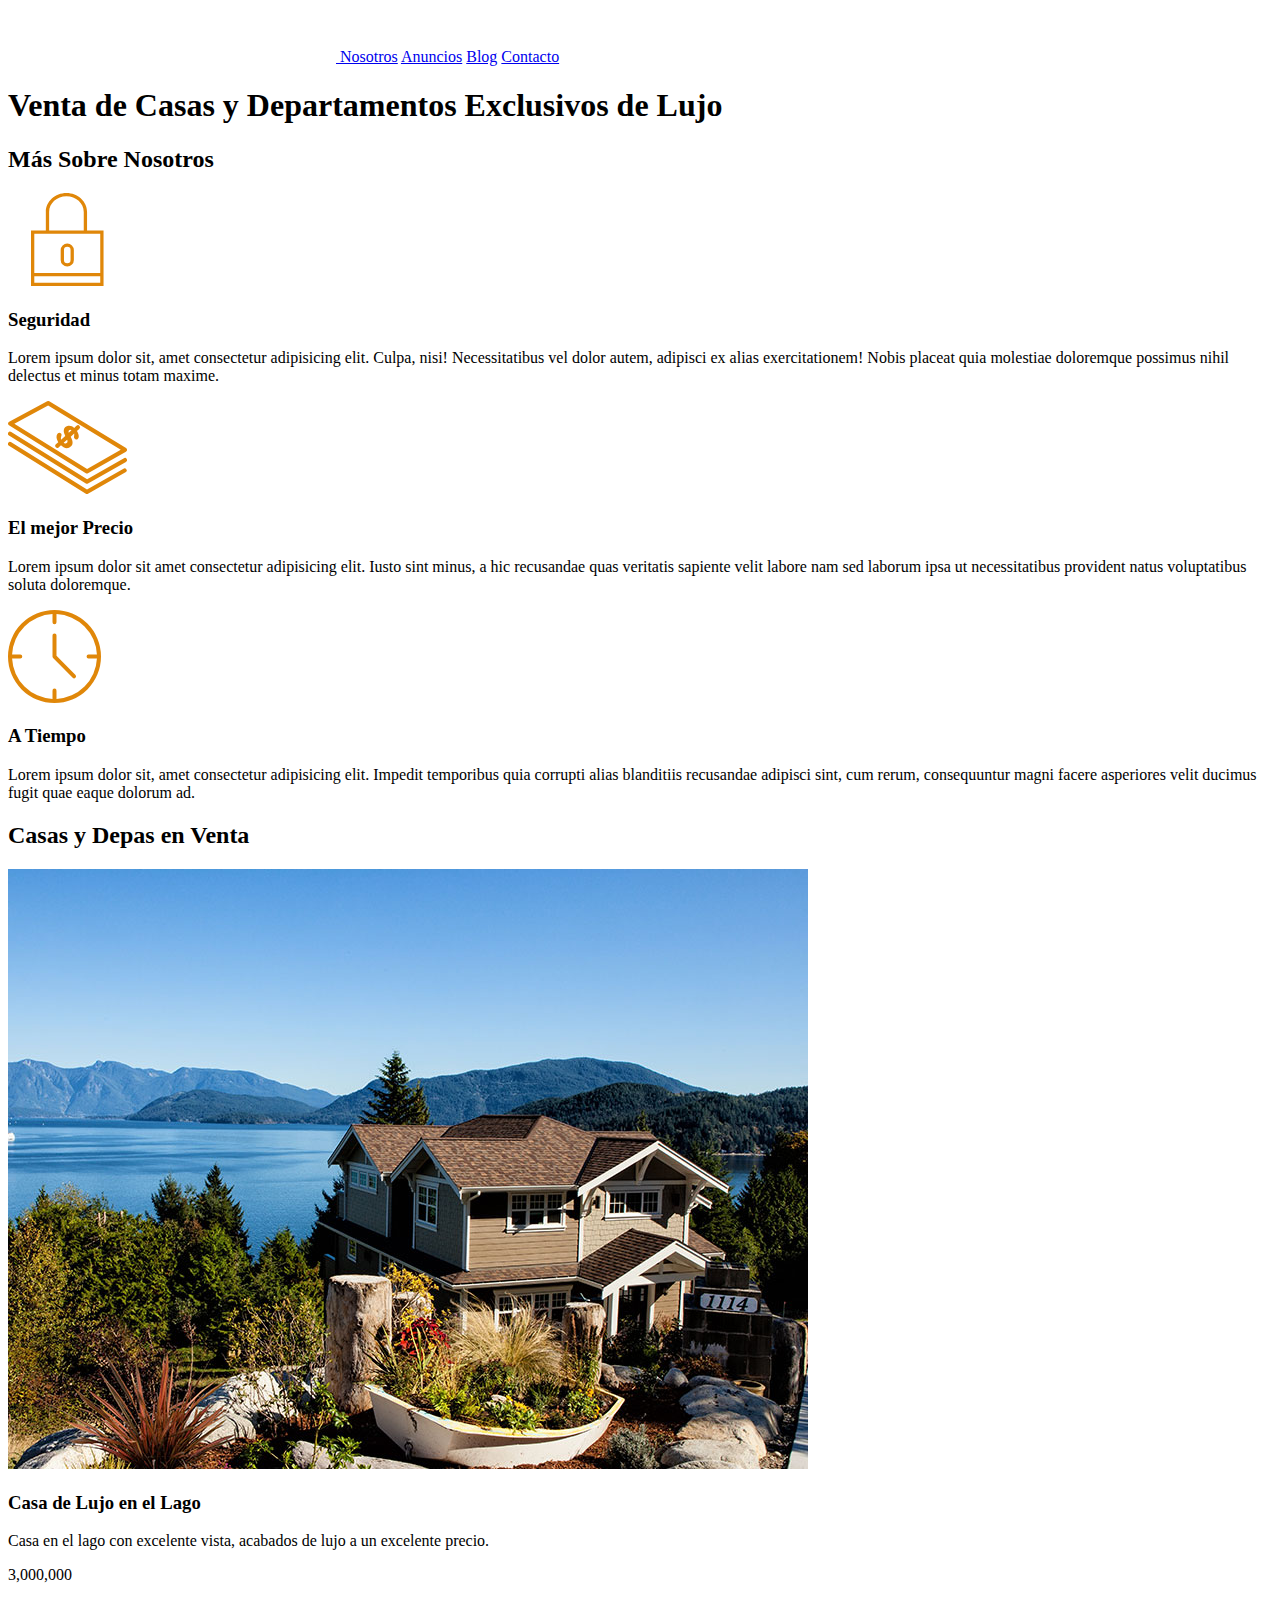
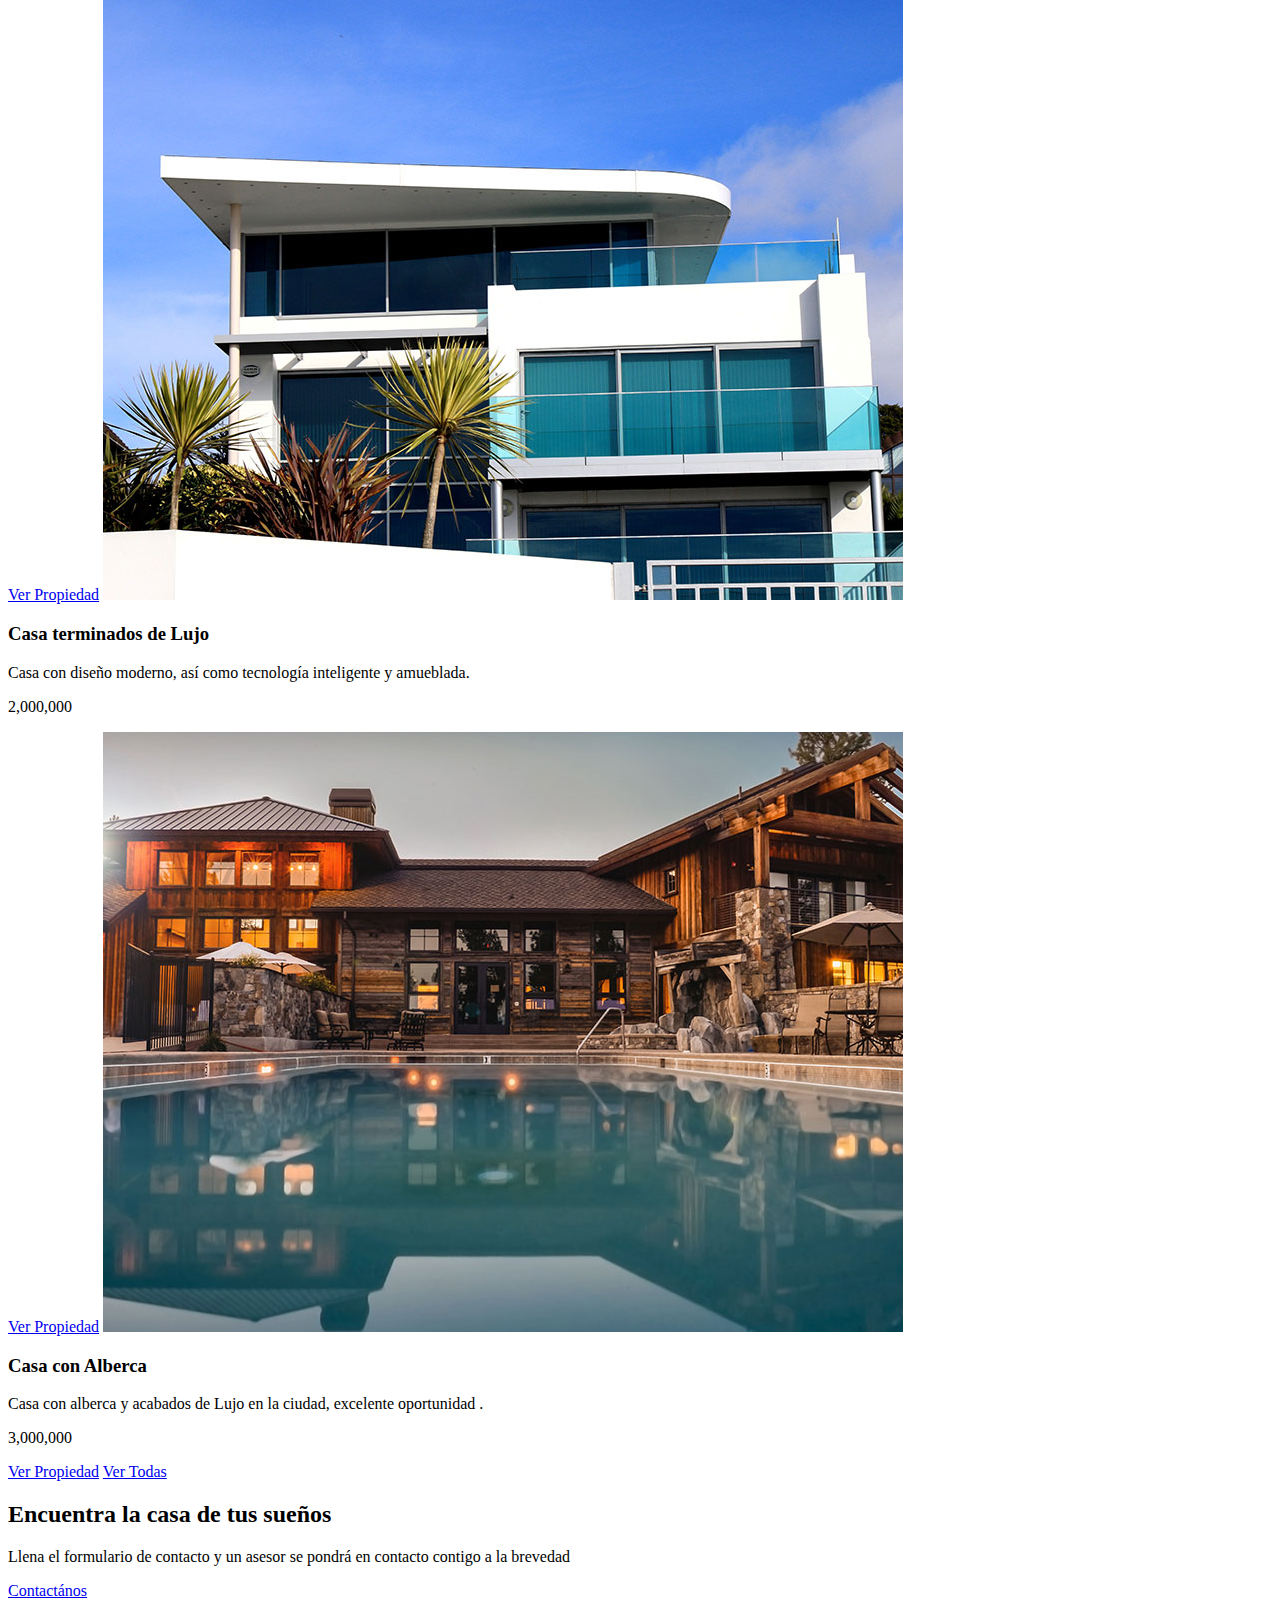
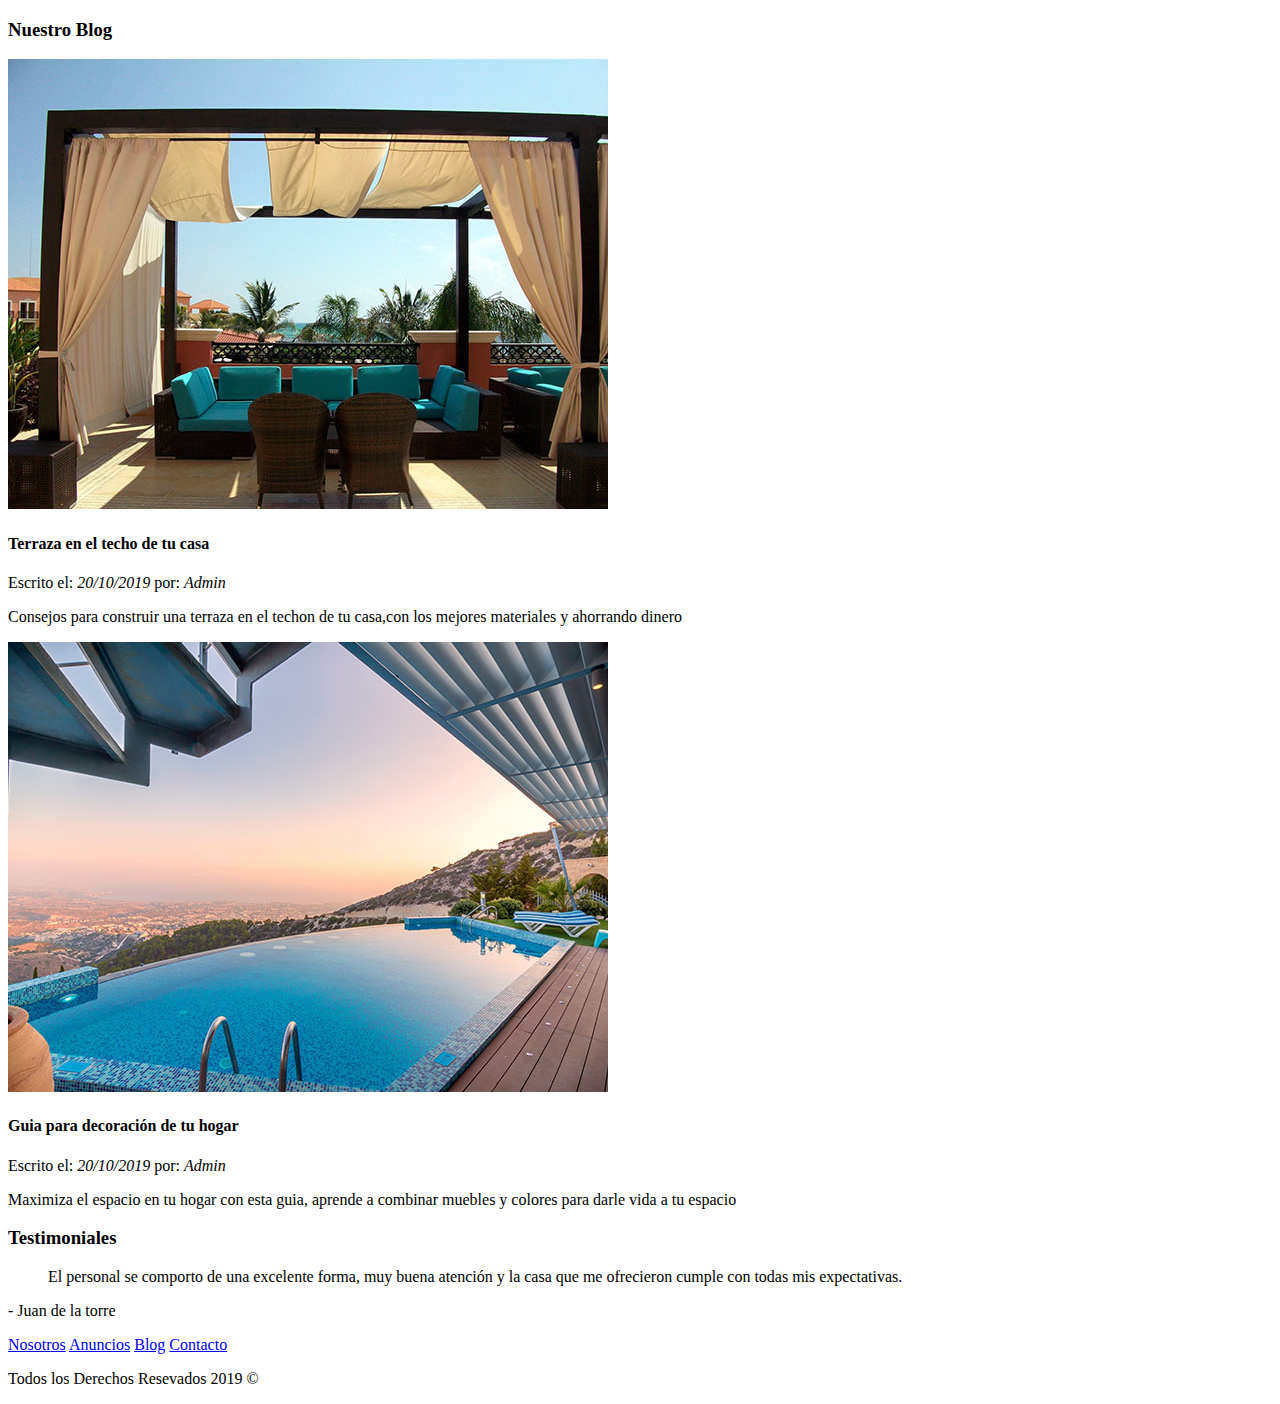
==== index.html @ bb241f03 "Se agregan Imágenes" ====
<!DOCTYPE html>
<html lang="en">
<head>
    <meta charset="UTF-8">
    <meta name="viewport" content="width=device-width, initial-scale=1.0">
    <title>Bienes Raices</title>
</head>
<body>

    <a href="/">
    <img src="img/logo.svg" alt="Logotipo de Bienes Raices">
    </a>

    <a href="nosotros.html">Nosotros</a>
    <a href="anuncios.html">Anuncios</a>
    <a href="blog.html">Blog</a>
    <a href="contacto.html">Contacto</a>


   <h1>Venta de Casas y Departamentos Exclusivos de Lujo</h1>
   
   <h2>Más Sobre Nosotros</h2>


   <img src="img/icono1.svg" alt="Icono Seguridad">
   <h3>Seguridad</h3>
   <p>Lorem ipsum dolor sit, amet consectetur adipisicing elit. Culpa, nisi! Necessitatibus vel dolor autem, adipisci ex alias exercitationem! Nobis placeat quia molestiae doloremque possimus nihil delectus et minus totam maxime.</p>

   <img src="img/icono2.svg" alt="Icono Mejor Precio">
   <h3>El mejor Precio</h3>
   <p>Lorem ipsum dolor sit amet consectetur adipisicing elit. Iusto sint minus, a hic recusandae quas veritatis sapiente velit labore nam sed laborum ipsa ut necessitatibus provident natus voluptatibus soluta doloremque.</p>


   <img src="img/icono3.svg" alt="Icono a Tiempo">
   <h3>A Tiempo</h3>
   <p>Lorem ipsum dolor sit, amet consectetur adipisicing elit. Impedit temporibus quia corrupti alias blanditiis recusandae adipisci sint, cum rerum, consequuntur magni facere asperiores velit ducimus fugit quae eaque dolorum ad.</p>
   
   <h2>Casas y Depas en Venta</h2>

   <img src="img/anuncio1.jpg" alt="Anuncio casa en el lago">
   <h3>Casa de Lujo en el Lago</h3>
   <p>Casa en el lago con excelente vista, acabados de lujo a un excelente precio.</p>
   <p>3,000,000</p>
   <a href="#">Ver Propiedad</a>
   
   <img src="img/anuncio2.jpg" alt="Anuncio casa de Lujo">
   <h3>Casa terminados de Lujo</h3>
   <p>Casa con diseño moderno, así como tecnología inteligente y amueblada.</p>
   <p>2,000,000</p>
   <a href="#">Ver Propiedad</a>

   <img src="img/anuncio3.jpg" alt="Anuncio casa con alberca">
   <h3>Casa con Alberca</h3>
   <p>Casa con alberca y acabados de Lujo en la ciudad, excelente oportunidad .</p>
   <p>3,000,000</p>
   <a href="#">Ver Propiedad</a>

   <a href="anuncios.html">Ver Todas</a>

   <h2>Encuentra la casa de tus sueños</h2>
   <p>Llena el formulario de contacto y un asesor se pondrá en contacto contigo a la 
   brevedad</p>
   
   <a href="contacto.html">Contactános</a>


   <h3>Nuestro Blog</h3>

   <img src="img/blog1.jpg" alt="Entrada de blog">
   <h4>Terraza en el techo de tu casa</h4>
   <p>Escrito el: <em> 20/10/2019 </em> por: <em>Admin</em></p>
   <p>Consejos para construir una terraza en el techon de tu casa,con los mejores
   materiales y ahorrando dinero</p>

   <img src="img/blog2.jpg" alt="Entrada de blog">
   <h4>Guia para decoración de tu hogar</h4>
   <p>Escrito el: <em> 20/10/2019 </em> por: <em>Admin</em></p>
   <p>Maximiza el espacio en tu hogar con esta guia, aprende a combinar muebles y
   colores para darle vida a tu espacio</p>

   <h3>Testimoniales</h3>
   <blockquote>
       El personal se comporto de una excelente forma, muy buena atención y la casa
       que me ofrecieron cumple con todas mis expectativas.
   </blockquote>
   <p>- Juan de la torre</p>

   <a href="nosotros.html">Nosotros</a>
   <a href="anuncios.html">Anuncios</a>
   <a href="blog.html">Blog</a>
   <a href="contacto">Contacto</a>

   <p>Todos los Derechos Resevados 2019 &copy;</p>
</body>
</html>
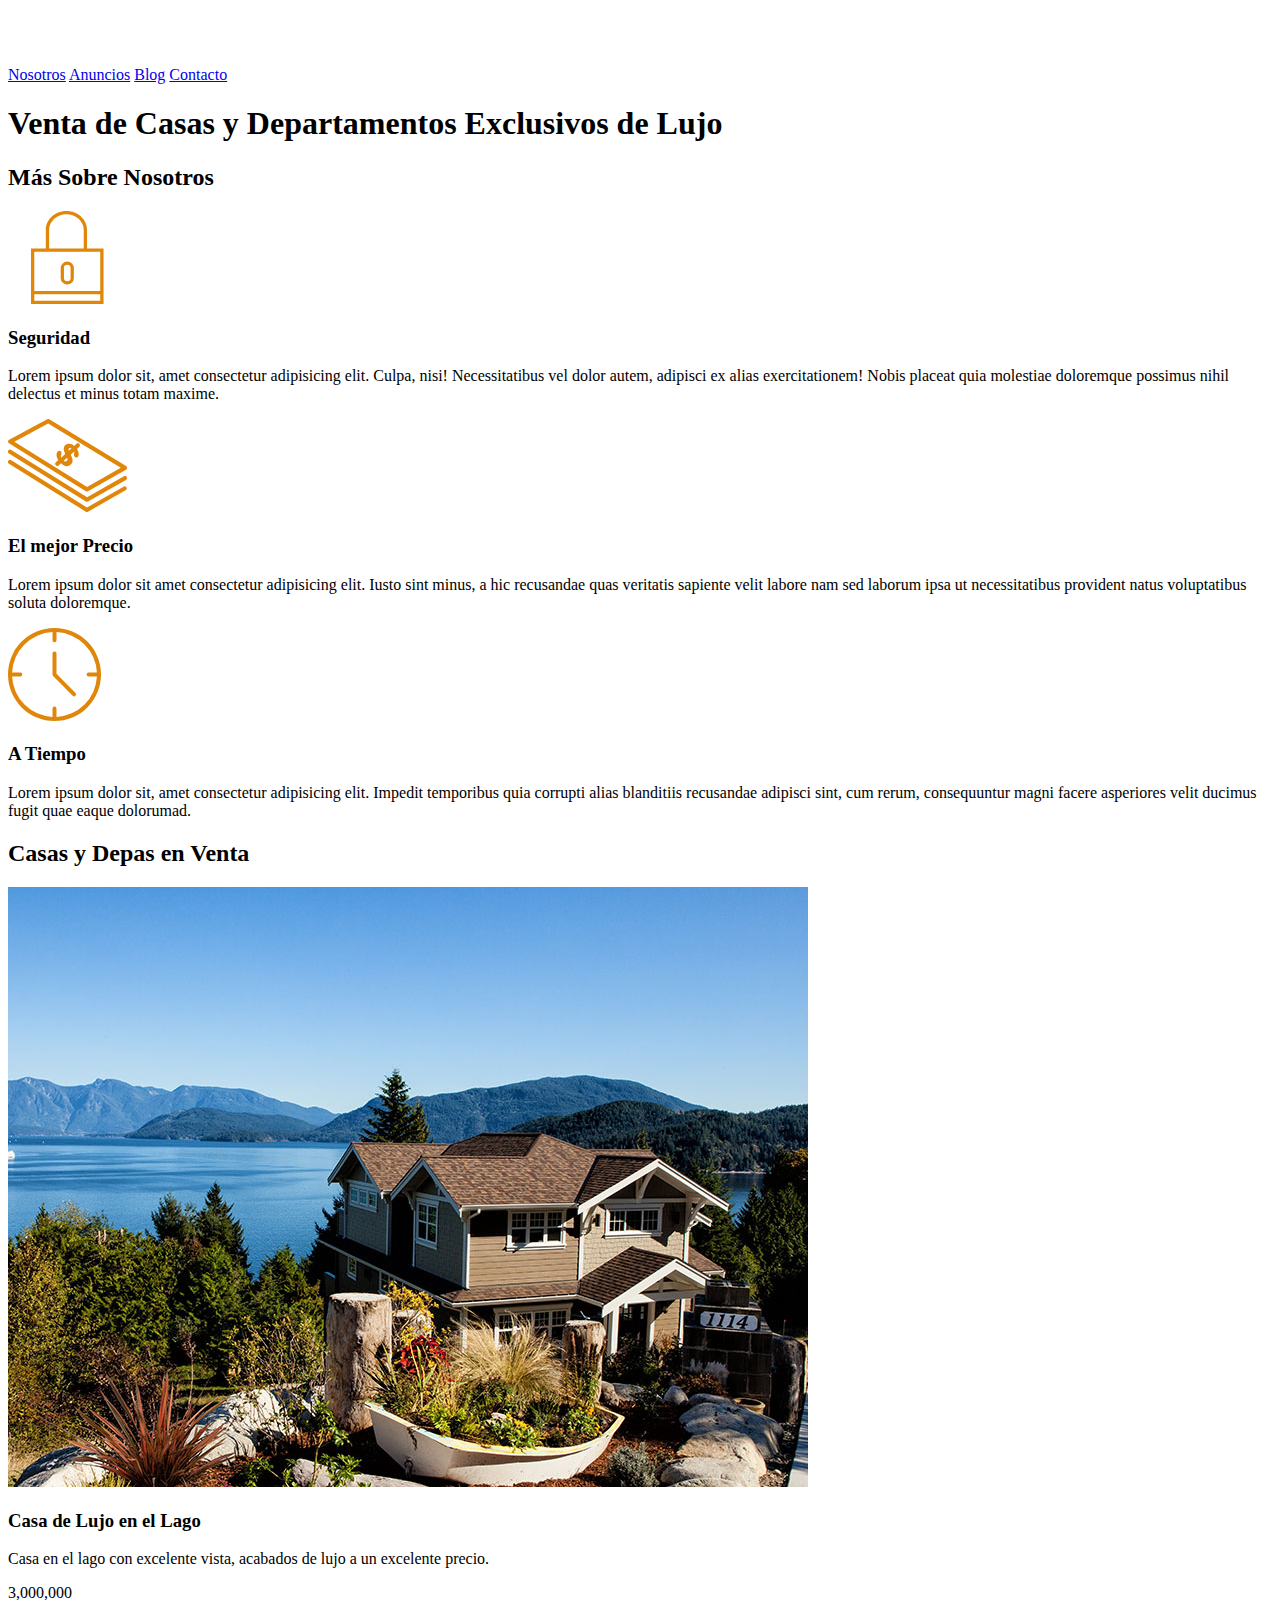
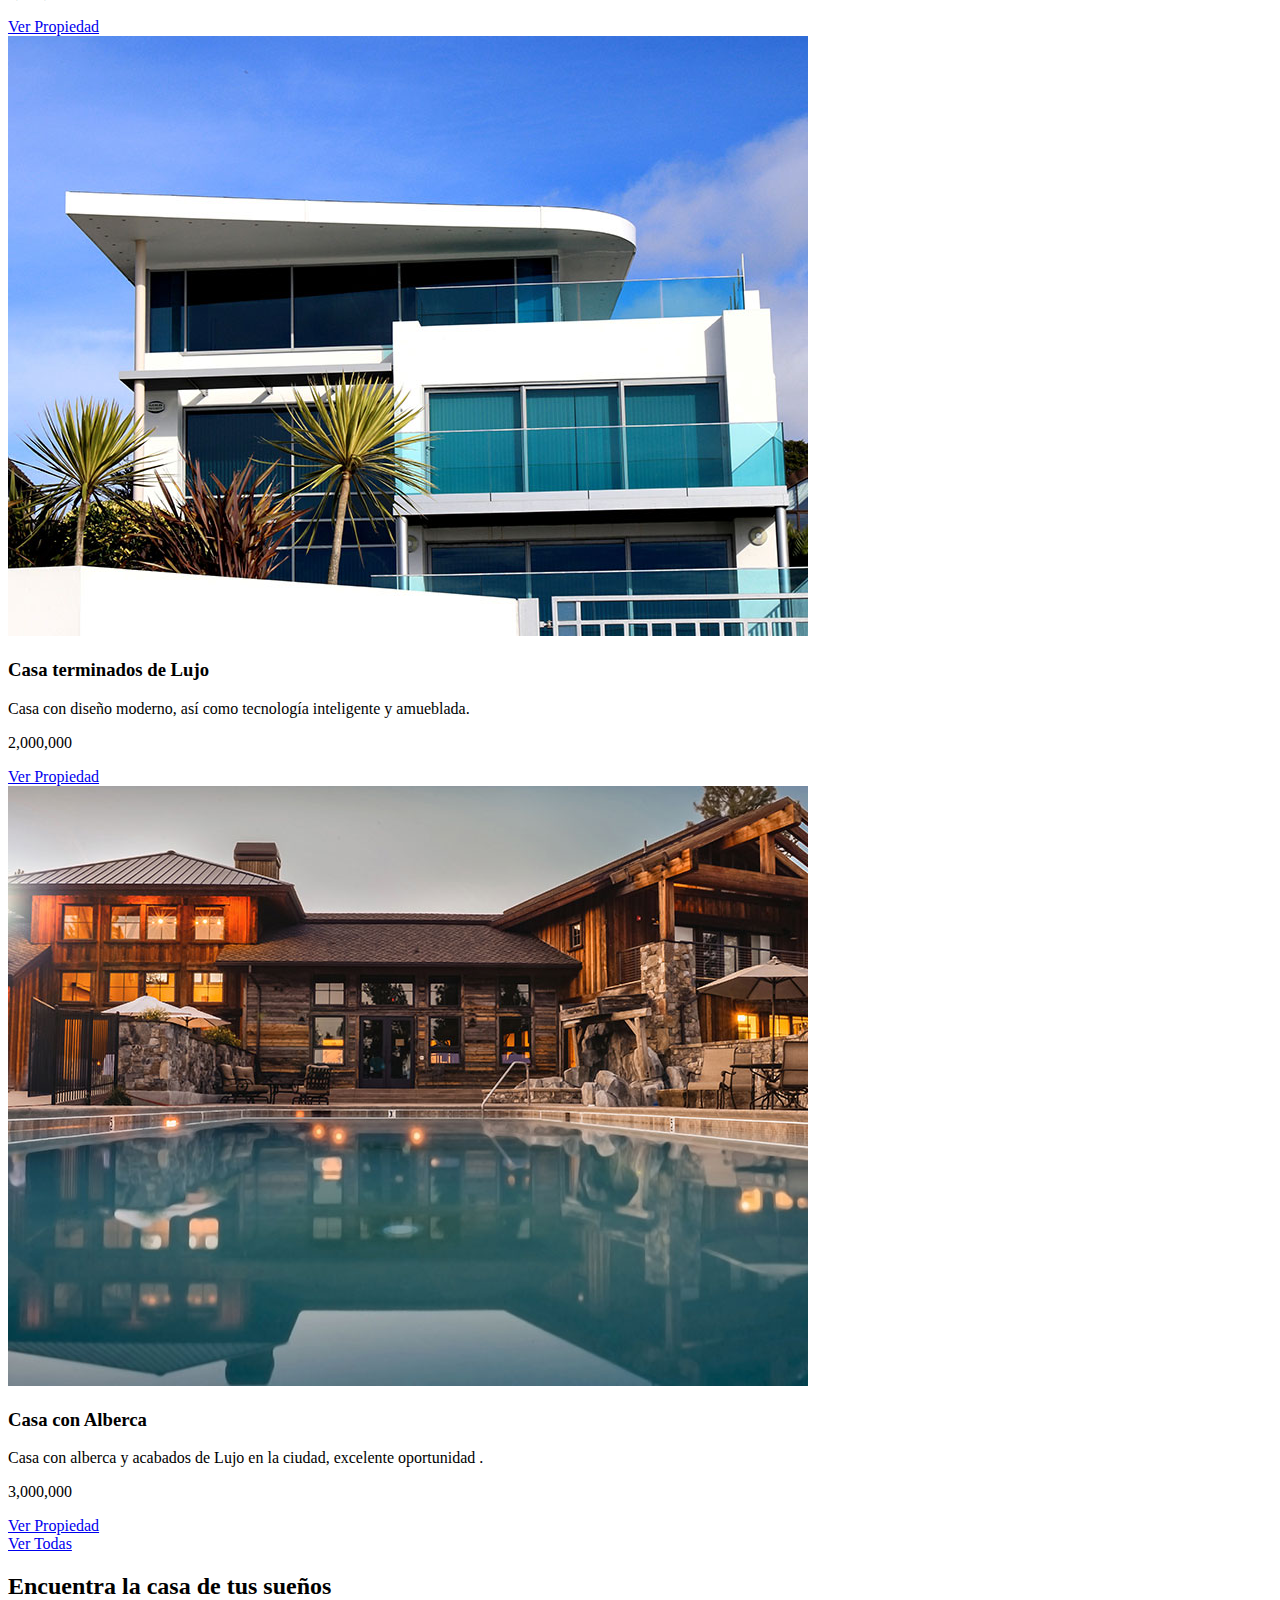
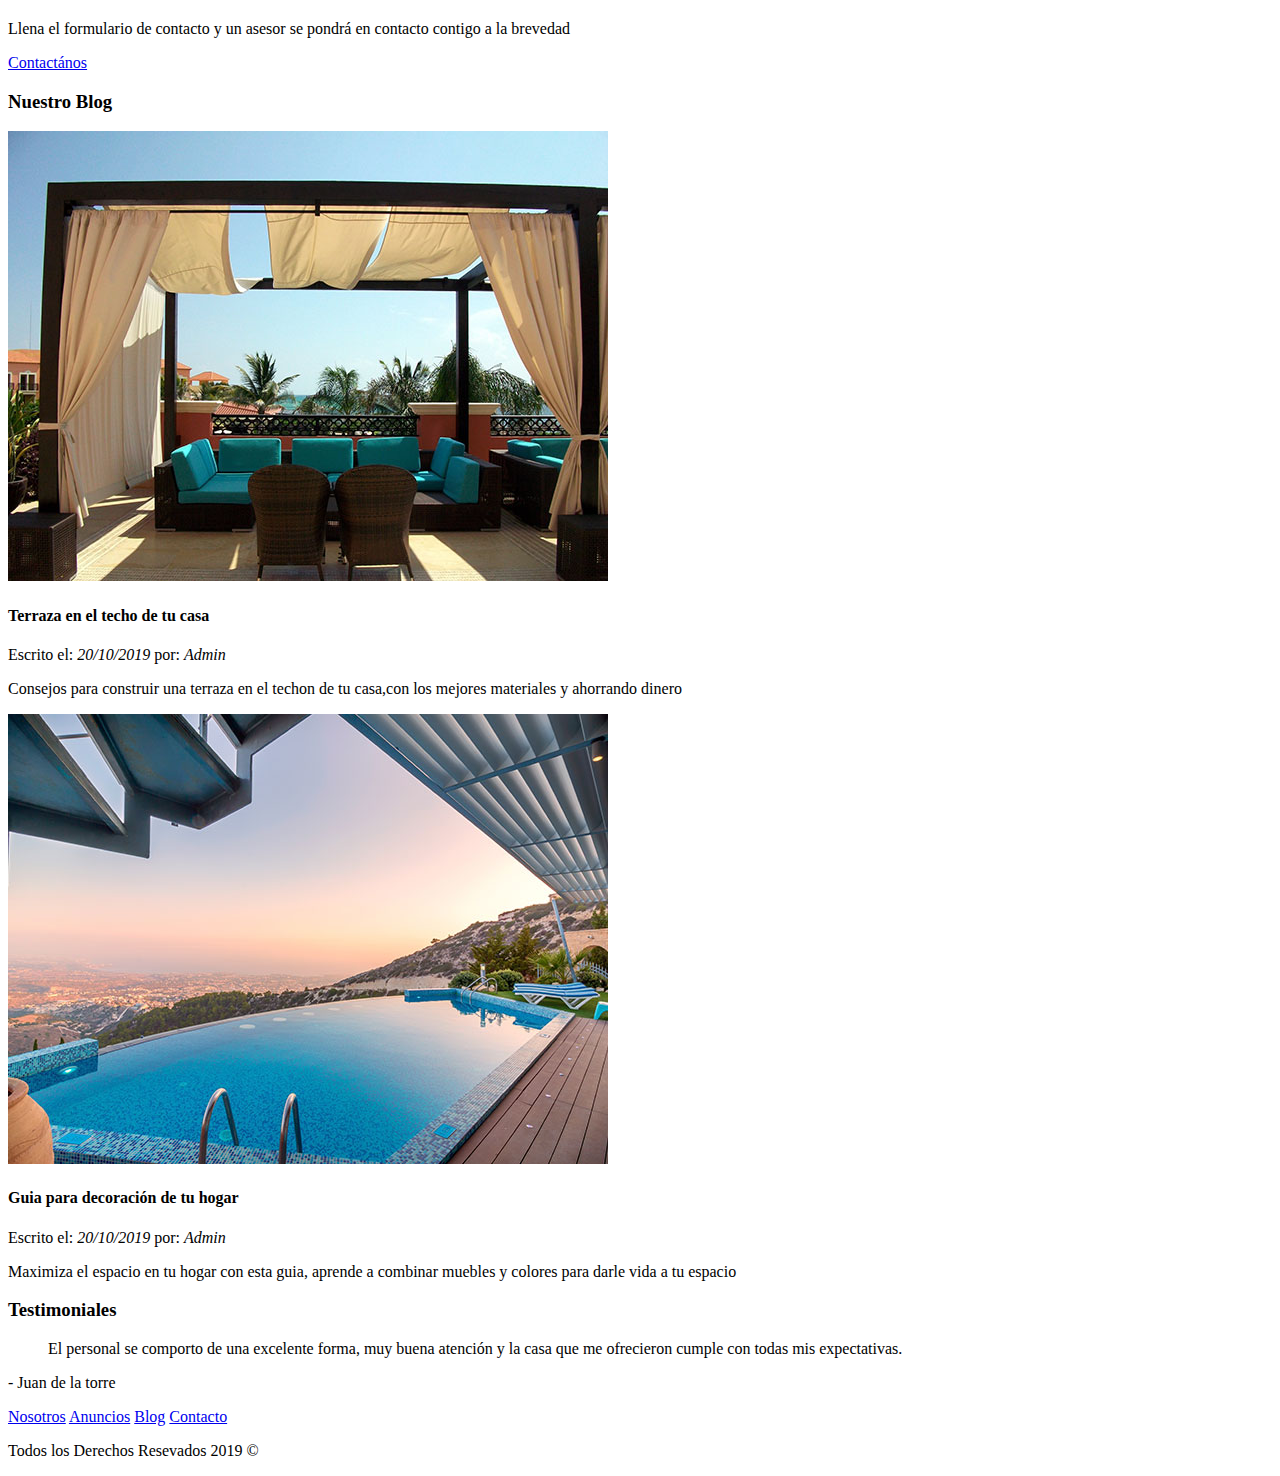
==== commit 4a35b1fa: "Estructurando el contenido" ====
--- a/index.html
+++ b/index.html
@@ -1,95 +1,134 @@
 <!DOCTYPE html>
 <html lang="en">
+
 <head>
     <meta charset="UTF-8">
     <meta name="viewport" content="width=device-width, initial-scale=1.0">
     <title>Bienes Raices</title>
 </head>
+
 <body>
 
-    <a href="/">
-    <img src="img/logo.svg" alt="Logotipo de Bienes Raices">
-    </a>
+    <header>
+
+        <a href="/">
+            <img src="img/logo.svg" alt="Logotipo de Bienes Raices">
+        </a>
+
+        <nav>
+            <a href="nosotros.html">Nosotros</a>
+            <a href="anuncios.html">Anuncios</a>
+            <a href="blog.html">Blog</a>
+            <a href="contacto.html">Contacto</a>
+        </nav>
+
+
+        <h1>Venta de Casas y Departamentos Exclusivos de Lujo</h1>
+    </header>
+
+    <section>
+        <h2>Más Sobre Nosotros</h2>
+
+        <div>
+            <img src="img/icono1.svg" alt="Icono Seguridad">
+            <h3>Seguridad</h3>
+            <p>Lorem ipsum dolor sit, amet consectetur adipisicing elit. Culpa, nisi! Necessitatibus vel dolor autem,
+                adipisci
+                ex alias exercitationem! Nobis placeat quia molestiae doloremque possimus nihil delectus et minus totam
+                maxime.
+            </p>
+        </div>
+
+        <div>
+            <img src="img/icono2.svg" alt="Icono Mejor Precio">
+            <h3>El mejor Precio</h3>
+            <p>Lorem ipsum dolor sit amet consectetur adipisicing elit. Iusto sint minus, a hic recusandae quas
+                veritatis
+                sapiente velit labore nam sed laborum ipsa ut necessitatibus provident natus voluptatibus soluta
+                doloremque.
+            </p>
+        </div>
+
+        <div>
+            <img src="img/icono3.svg" alt="Icono a Tiempo">
+            <h3>A Tiempo</h3>
+            <p>Lorem ipsum dolor sit, amet consectetur adipisicing elit. Impedit temporibus quia corrupti alias
+                blanditiis
+                recusandae adipisci sint, cum rerum, consequuntur magni facere asperiores velit ducimus fugit quae eaque
+                dolorumad.
+            </p>
+        </div>
+    </section>
+
+    <main>
+
+        <h2>Casas y Depas en Venta</h2>
+
+
+        <div>
+            <img src="img/anuncio1.jpg" alt="Anuncio casa en el lago">
+            <h3>Casa de Lujo en el Lago</h3>
+            <p>Casa en el lago con excelente vista, acabados de lujo a un excelente precio.</p>
+            <p>3,000,000</p>
+            <a href="#">Ver Propiedad</a>
+        </div>
+
+
+        <div>
+            <img src="img/anuncio2.jpg" alt="Anuncio casa de Lujo">
+            <h3>Casa terminados de Lujo</h3>
+            <p>Casa con diseño moderno, así como tecnología inteligente y amueblada.</p>
+            <p>2,000,000</p>
+            <a href="#">Ver Propiedad</a>
+        </div>
+
+
+        <div>
+            <img src="img/anuncio3.jpg" alt="Anuncio casa con alberca">
+            <h3>Casa con Alberca</h3>
+            <p>Casa con alberca y acabados de Lujo en la ciudad, excelente oportunidad .</p>
+            <p>3,000,000</p>
+            <a href="#">Ver Propiedad</a>
+        </div>
+
+
+        <a href="anuncios.html">Ver Todas</a>
+    </main>
+
+    <h2>Encuentra la casa de tus sueños</h2>
+    <p>Llena el formulario de contacto y un asesor se pondrá en contacto contigo a la
+        brevedad</p>
+
+    <a href="contacto.html">Contactános</a>
+
+
+    <h3>Nuestro Blog</h3>
+
+    <img src="img/blog1.jpg" alt="Entrada de blog">
+    <h4>Terraza en el techo de tu casa</h4>
+    <p>Escrito el: <em> 20/10/2019 </em> por: <em>Admin</em></p>
+    <p>Consejos para construir una terraza en el techon de tu casa,con los mejores
+        materiales y ahorrando dinero</p>
+
+    <img src="img/blog2.jpg" alt="Entrada de blog">
+    <h4>Guia para decoración de tu hogar</h4>
+    <p>Escrito el: <em> 20/10/2019 </em> por: <em>Admin</em></p>
+    <p>Maximiza el espacio en tu hogar con esta guia, aprende a combinar muebles y
+        colores para darle vida a tu espacio</p>
+
+    <h3>Testimoniales</h3>
+    <blockquote>
+        El personal se comporto de una excelente forma, muy buena atención y la casa
+        que me ofrecieron cumple con todas mis expectativas.
+    </blockquote>
+    <p>- Juan de la torre</p>
 
     <a href="nosotros.html">Nosotros</a>
     <a href="anuncios.html">Anuncios</a>
     <a href="blog.html">Blog</a>
-    <a href="contacto.html">Contacto</a>
+    <a href="contacto">Contacto</a>
 
+    <p>Todos los Derechos Resevados 2019 &copy;</p>
+</body>
 
-   <h1>Venta de Casas y Departamentos Exclusivos de Lujo</h1>
-   
-   <h2>Más Sobre Nosotros</h2>
-
-
-   <img src="img/icono1.svg" alt="Icono Seguridad">
-   <h3>Seguridad</h3>
-   <p>Lorem ipsum dolor sit, amet consectetur adipisicing elit. Culpa, nisi! Necessitatibus vel dolor autem, adipisci ex alias exercitationem! Nobis placeat quia molestiae doloremque possimus nihil delectus et minus totam maxime.</p>
-
-   <img src="img/icono2.svg" alt="Icono Mejor Precio">
-   <h3>El mejor Precio</h3>
-   <p>Lorem ipsum dolor sit amet consectetur adipisicing elit. Iusto sint minus, a hic recusandae quas veritatis sapiente velit labore nam sed laborum ipsa ut necessitatibus provident natus voluptatibus soluta doloremque.</p>
-
-
-   <img src="img/icono3.svg" alt="Icono a Tiempo">
-   <h3>A Tiempo</h3>
-   <p>Lorem ipsum dolor sit, amet consectetur adipisicing elit. Impedit temporibus quia corrupti alias blanditiis recusandae adipisci sint, cum rerum, consequuntur magni facere asperiores velit ducimus fugit quae eaque dolorum ad.</p>
-   
-   <h2>Casas y Depas en Venta</h2>
-
-   <img src="img/anuncio1.jpg" alt="Anuncio casa en el lago">
-   <h3>Casa de Lujo en el Lago</h3>
-   <p>Casa en el lago con excelente vista, acabados de lujo a un excelente precio.</p>
-   <p>3,000,000</p>
-   <a href="#">Ver Propiedad</a>
-   
-   <img src="img/anuncio2.jpg" alt="Anuncio casa de Lujo">
-   <h3>Casa terminados de Lujo</h3>
-   <p>Casa con diseño moderno, así como tecnología inteligente y amueblada.</p>
-   <p>2,000,000</p>
-   <a href="#">Ver Propiedad</a>
-
-   <img src="img/anuncio3.jpg" alt="Anuncio casa con alberca">
-   <h3>Casa con Alberca</h3>
-   <p>Casa con alberca y acabados de Lujo en la ciudad, excelente oportunidad .</p>
-   <p>3,000,000</p>
-   <a href="#">Ver Propiedad</a>
-
-   <a href="anuncios.html">Ver Todas</a>
-
-   <h2>Encuentra la casa de tus sueños</h2>
-   <p>Llena el formulario de contacto y un asesor se pondrá en contacto contigo a la 
-   brevedad</p>
-   
-   <a href="contacto.html">Contactános</a>
-
-
-   <h3>Nuestro Blog</h3>
-
-   <img src="img/blog1.jpg" alt="Entrada de blog">
-   <h4>Terraza en el techo de tu casa</h4>
-   <p>Escrito el: <em> 20/10/2019 </em> por: <em>Admin</em></p>
-   <p>Consejos para construir una terraza en el techon de tu casa,con los mejores
-   materiales y ahorrando dinero</p>
-
-   <img src="img/blog2.jpg" alt="Entrada de blog">
-   <h4>Guia para decoración de tu hogar</h4>
-   <p>Escrito el: <em> 20/10/2019 </em> por: <em>Admin</em></p>
-   <p>Maximiza el espacio en tu hogar con esta guia, aprende a combinar muebles y
-   colores para darle vida a tu espacio</p>
-
-   <h3>Testimoniales</h3>
-   <blockquote>
-       El personal se comporto de una excelente forma, muy buena atención y la casa
-       que me ofrecieron cumple con todas mis expectativas.
-   </blockquote>
-   <p>- Juan de la torre</p>
-
-   <a href="nosotros.html">Nosotros</a>
-   <a href="anuncios.html">Anuncios</a>
-   <a href="blog.html">Blog</a>
-   <a href="contacto">Contacto</a>
-
-   <p>Todos los Derechos Resevados 2019 &copy;</p>
-</body>
 </html>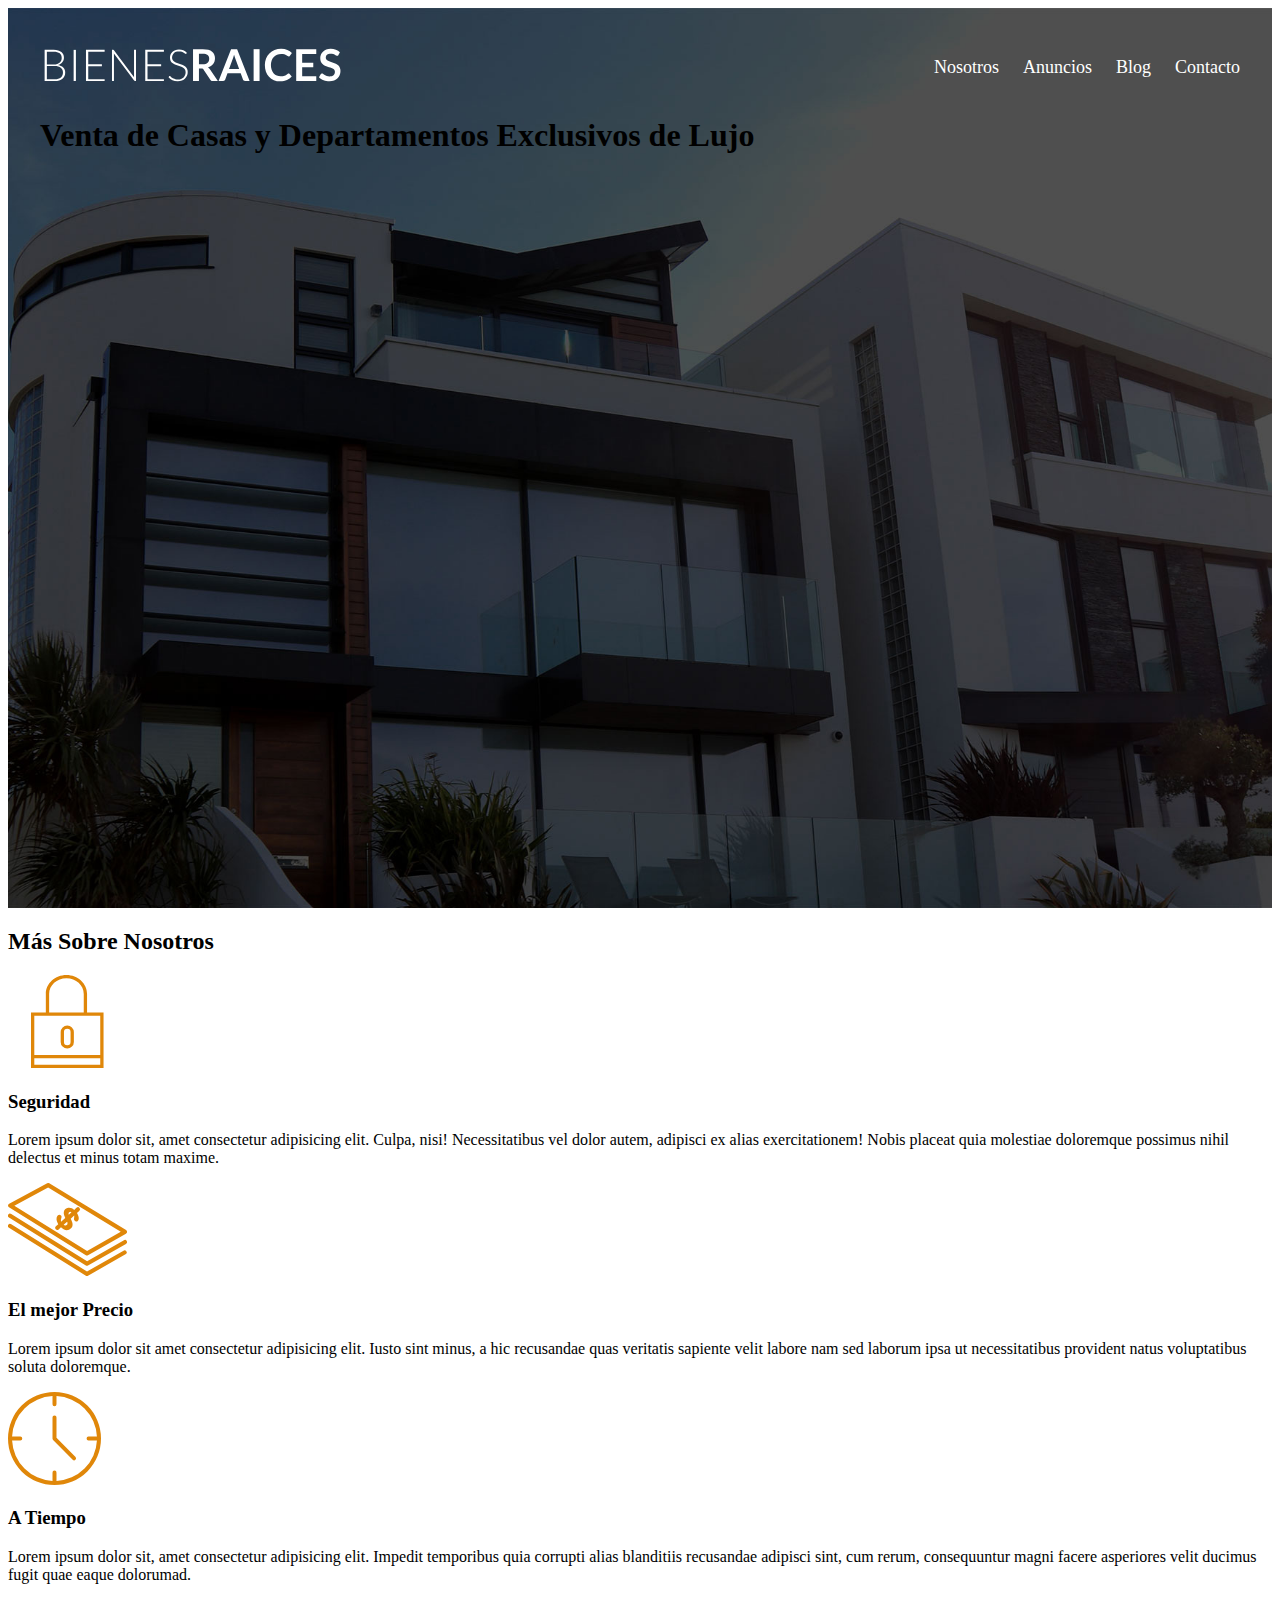
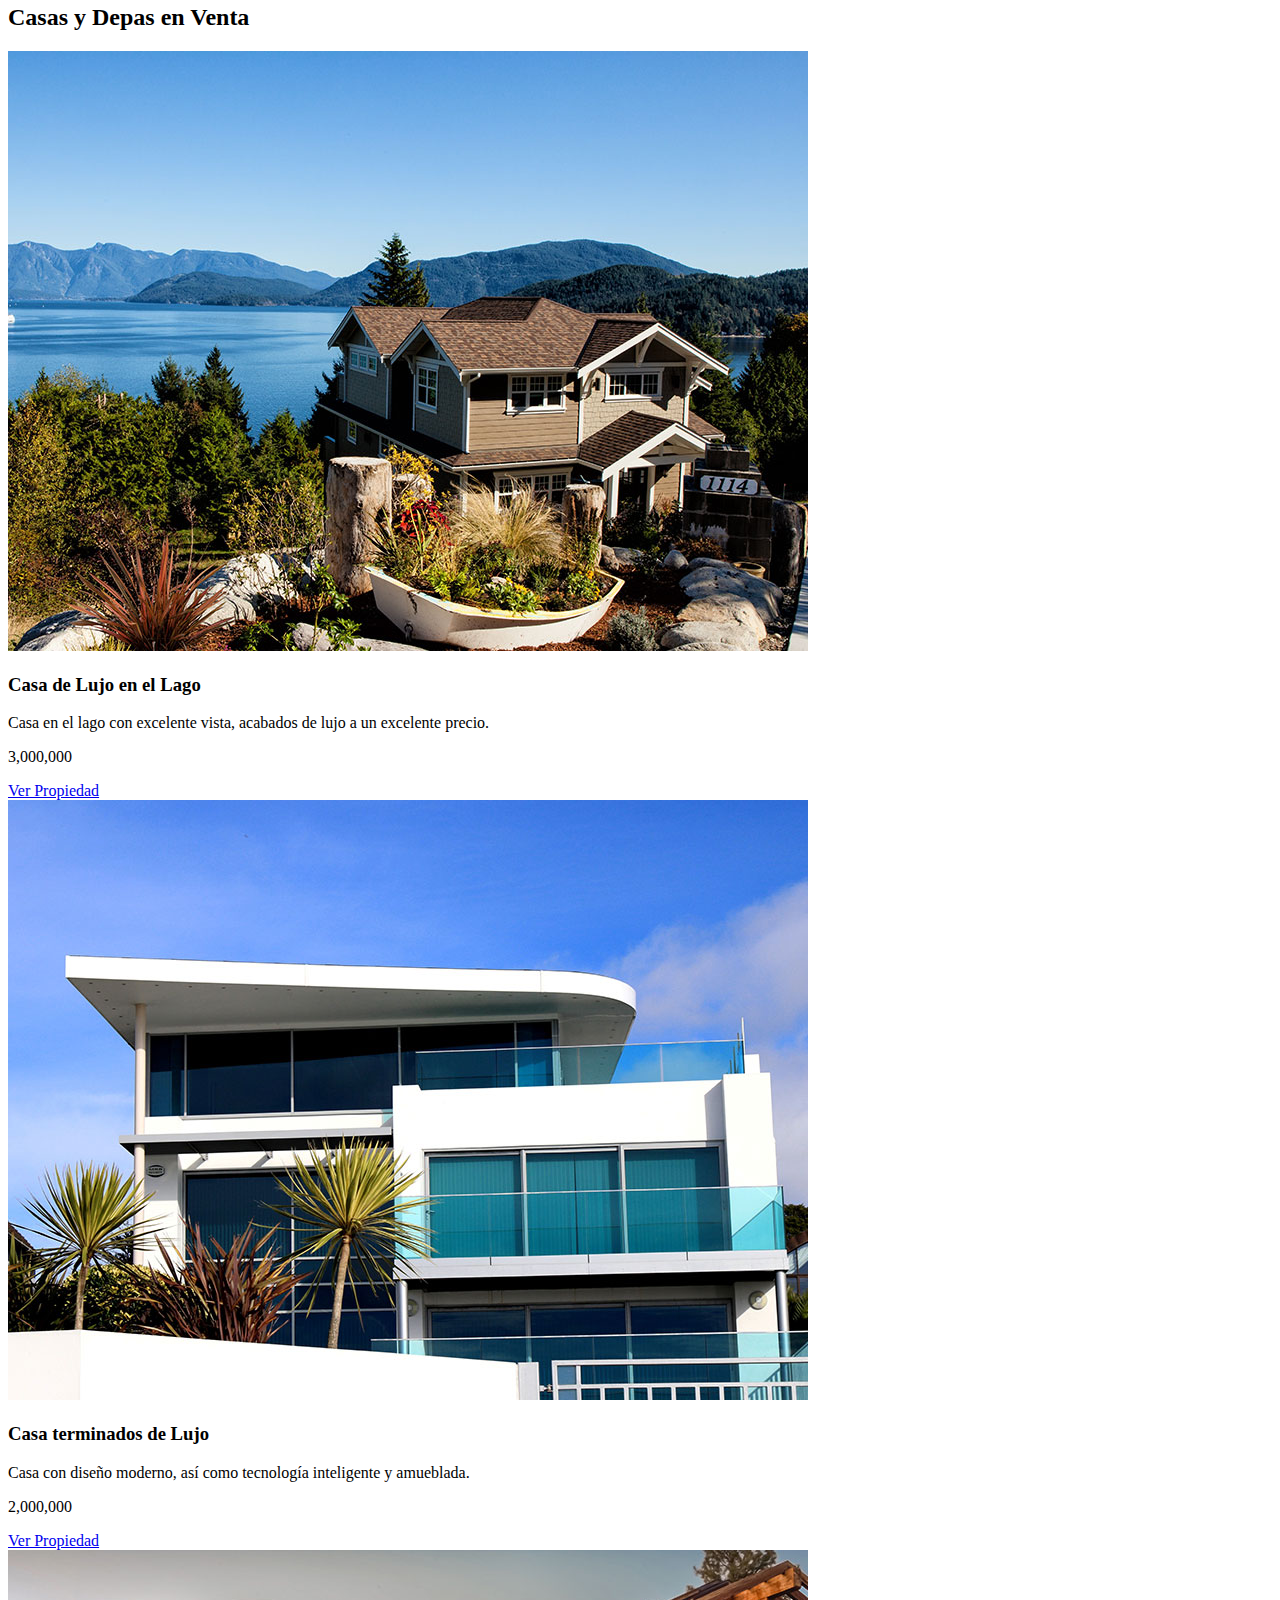
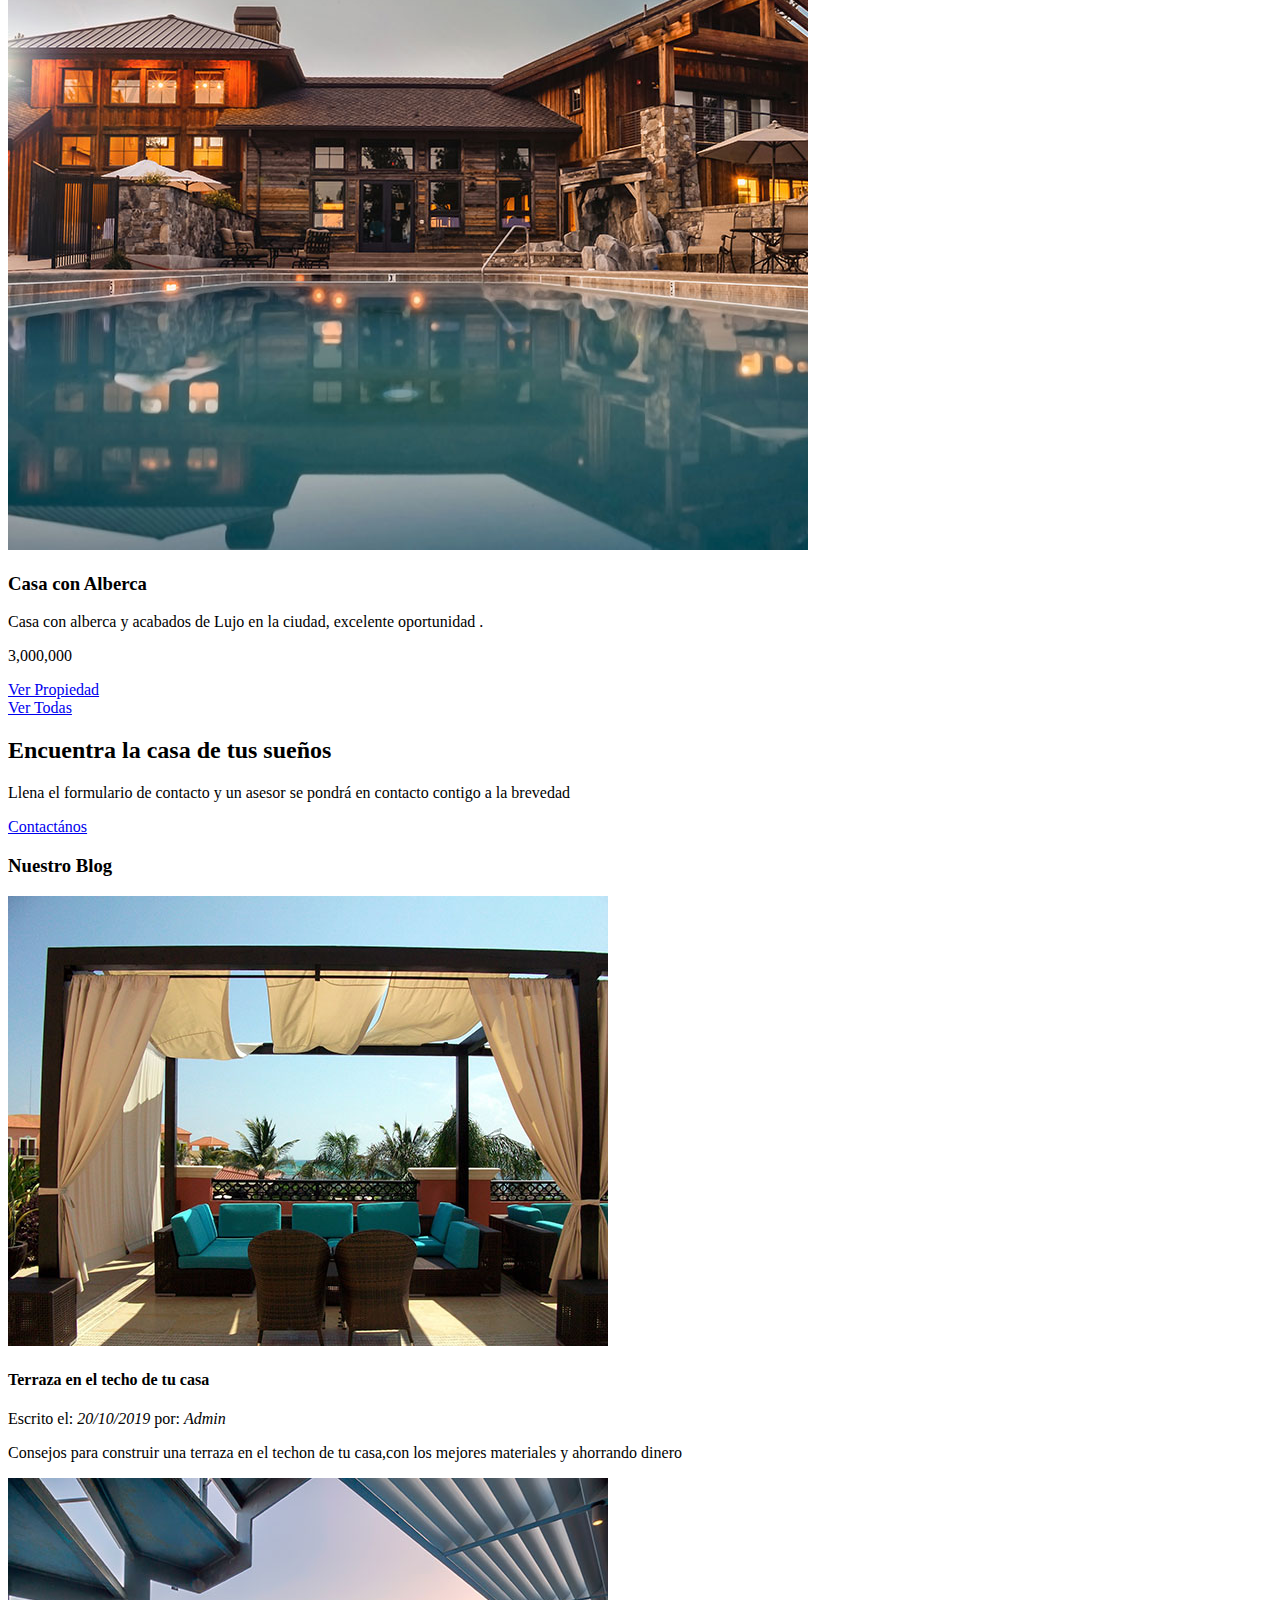
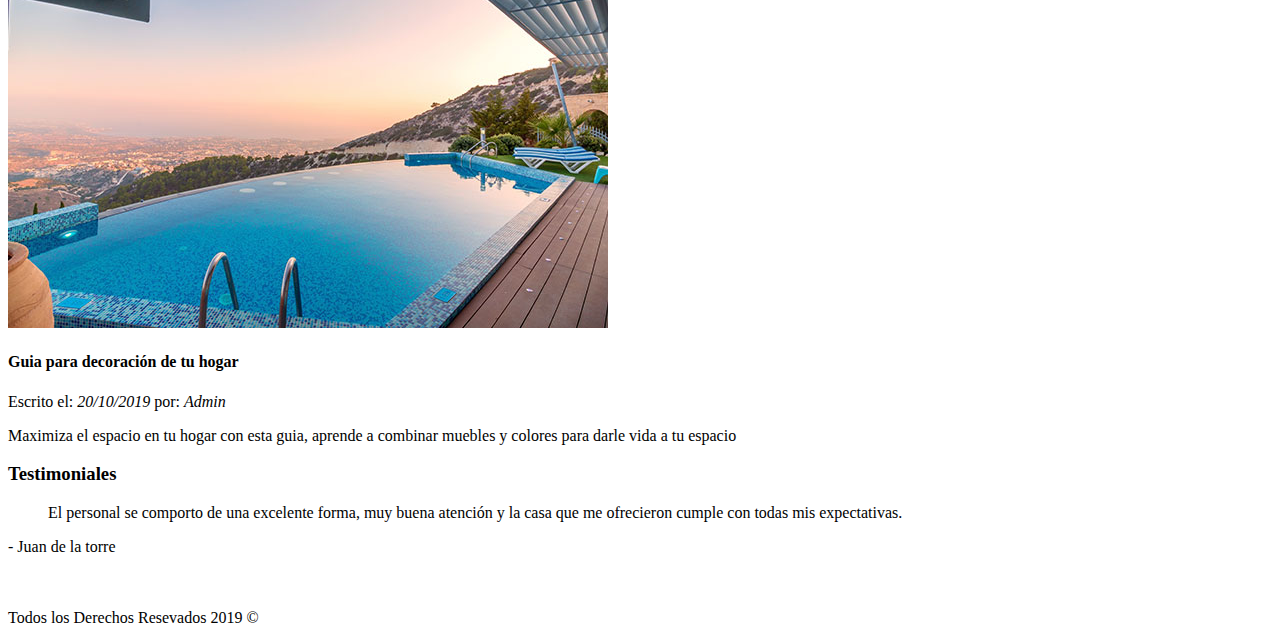
==== commit 701aaabc: "Posicionando el Menú,Colores a los enlaces" ====
--- a/index.html
+++ b/index.html
@@ -5,25 +5,28 @@
     <meta charset="UTF-8">
     <meta name="viewport" content="width=device-width, initial-scale=1.0">
     <title>Bienes Raices</title>
+    <link rel="stylesheet" href="css/styles.css">
 </head>
 
 <body>
 
-    <header>
+    <header class="site-header inicio">
 
-        <a href="/">
-            <img src="img/logo.svg" alt="Logotipo de Bienes Raices">
-        </a>
+        <div class="contenedor">
+            <div class="barra">
+                <a href="/">
+                    <img src="img/logo.svg" alt="Logotipo de Bienes Raices">
+                </a>
 
-        <nav>
-            <a href="nosotros.html">Nosotros</a>
-            <a href="anuncios.html">Anuncios</a>
-            <a href="blog.html">Blog</a>
-            <a href="contacto.html">Contacto</a>
-        </nav>
-
-
-        <h1>Venta de Casas y Departamentos Exclusivos de Lujo</h1>
+                <nav class="navegacion">
+                    <a href="nosotros.html">Nosotros</a>
+                    <a href="anuncios.html">Anuncios</a>
+                    <a href="blog.html">Blog</a>
+                    <a href="contacto.html">Contacto</a>
+                </nav>
+            </div>
+            <h1>Venta de Casas y Departamentos Exclusivos de Lujo</h1>
+        </div> <!-- Contenedor -->
     </header>
 
     <section>
@@ -91,43 +94,52 @@
             <a href="#">Ver Propiedad</a>
         </div>
 
-
         <a href="anuncios.html">Ver Todas</a>
     </main>
 
-    <h2>Encuentra la casa de tus sueños</h2>
-    <p>Llena el formulario de contacto y un asesor se pondrá en contacto contigo a la
-        brevedad</p>
+    <section>
+        <h2>Encuentra la casa de tus sueños</h2>
+        <p>Llena el formulario de contacto y un asesor se pondrá en contacto contigo a la
+            brevedad</p>
+        <a href="contacto.html">Contactános</a>
+    </section>
 
-    <a href="contacto.html">Contactános</a>
+    <section>
+        <h3>Nuestro Blog</h3>
+        <article>
+            <img src="img/blog1.jpg" alt="Entrada de blog">
+            <h4>Terraza en el techo de tu casa</h4>
+            <p>Escrito el: <em> 20/10/2019 </em> por: <em>Admin</em></p>
+            <p>Consejos para construir una terraza en el techon de tu casa,con los mejores
+                materiales y ahorrando dinero</p>
+        </article>
 
+        <article>
+            <img src="img/blog2.jpg" alt="Entrada de blog">
+            <h4>Guia para decoración de tu hogar</h4>
+            <p>Escrito el: <em> 20/10/2019 </em> por: <em>Admin</em></p>
+            <p>Maximiza el espacio en tu hogar con esta guia, aprende a combinar muebles y
+                colores para darle vida a tu espacio</p>
+        </article>
+    </section>
 
-    <h3>Nuestro Blog</h3>
+    <section>
+        <h3>Testimoniales</h3>
+        <blockquote>
+            El personal se comporto de una excelente forma, muy buena atención y la casa
+            que me ofrecieron cumple con todas mis expectativas.
+        </blockquote>
+        <p>- Juan de la torre</p>
+    </section>
 
-    <img src="img/blog1.jpg" alt="Entrada de blog">
-    <h4>Terraza en el techo de tu casa</h4>
-    <p>Escrito el: <em> 20/10/2019 </em> por: <em>Admin</em></p>
-    <p>Consejos para construir una terraza en el techon de tu casa,con los mejores
-        materiales y ahorrando dinero</p>
-
-    <img src="img/blog2.jpg" alt="Entrada de blog">
-    <h4>Guia para decoración de tu hogar</h4>
-    <p>Escrito el: <em> 20/10/2019 </em> por: <em>Admin</em></p>
-    <p>Maximiza el espacio en tu hogar con esta guia, aprende a combinar muebles y
-        colores para darle vida a tu espacio</p>
-
-    <h3>Testimoniales</h3>
-    <blockquote>
-        El personal se comporto de una excelente forma, muy buena atención y la casa
-        que me ofrecieron cumple con todas mis expectativas.
-    </blockquote>
-    <p>- Juan de la torre</p>
-
-    <a href="nosotros.html">Nosotros</a>
-    <a href="anuncios.html">Anuncios</a>
-    <a href="blog.html">Blog</a>
-    <a href="contacto">Contacto</a>
-
+    <footer>
+        <nav class="navegacion">
+            <a href="nosotros.html">Nosotros</a>
+            <a href="anuncios.html">Anuncios</a>
+            <a href="blog.html">Blog</a>
+            <a href="contacto">Contacto</a>
+        </nav>
+    </footer>
     <p>Todos los Derechos Resevados 2019 &copy;</p>
 </body>
 
--- a/css/styles.css
+++ b/css/styles.css
@@ -0,0 +1,36 @@
+/** Global **/
+.contenedor{
+    max-width: 1200px;
+    margin: 0 auto;
+
+}
+
+/* Header */
+.site-header.inicio{
+    background-image: url(../img/header.jpg);
+    background-position: center center;
+    background-size: cover;
+    height: 100vh;
+    min-height: 600px;
+}
+.barra{
+    display: flex;
+    justify-content: space-between;
+    align-items: center;
+    padding-top: 30px;
+}
+
+/** navegacion **/
+.navegacion a {
+    color: #ffffff;
+    text-decoration: none;
+    font-size: 18px;
+    margin-right: 20px;
+}
+.navegacion a:hover{
+    color: #71B100;
+}
+.navegacion a:last-of-type{
+    margin: 0;
+
+}
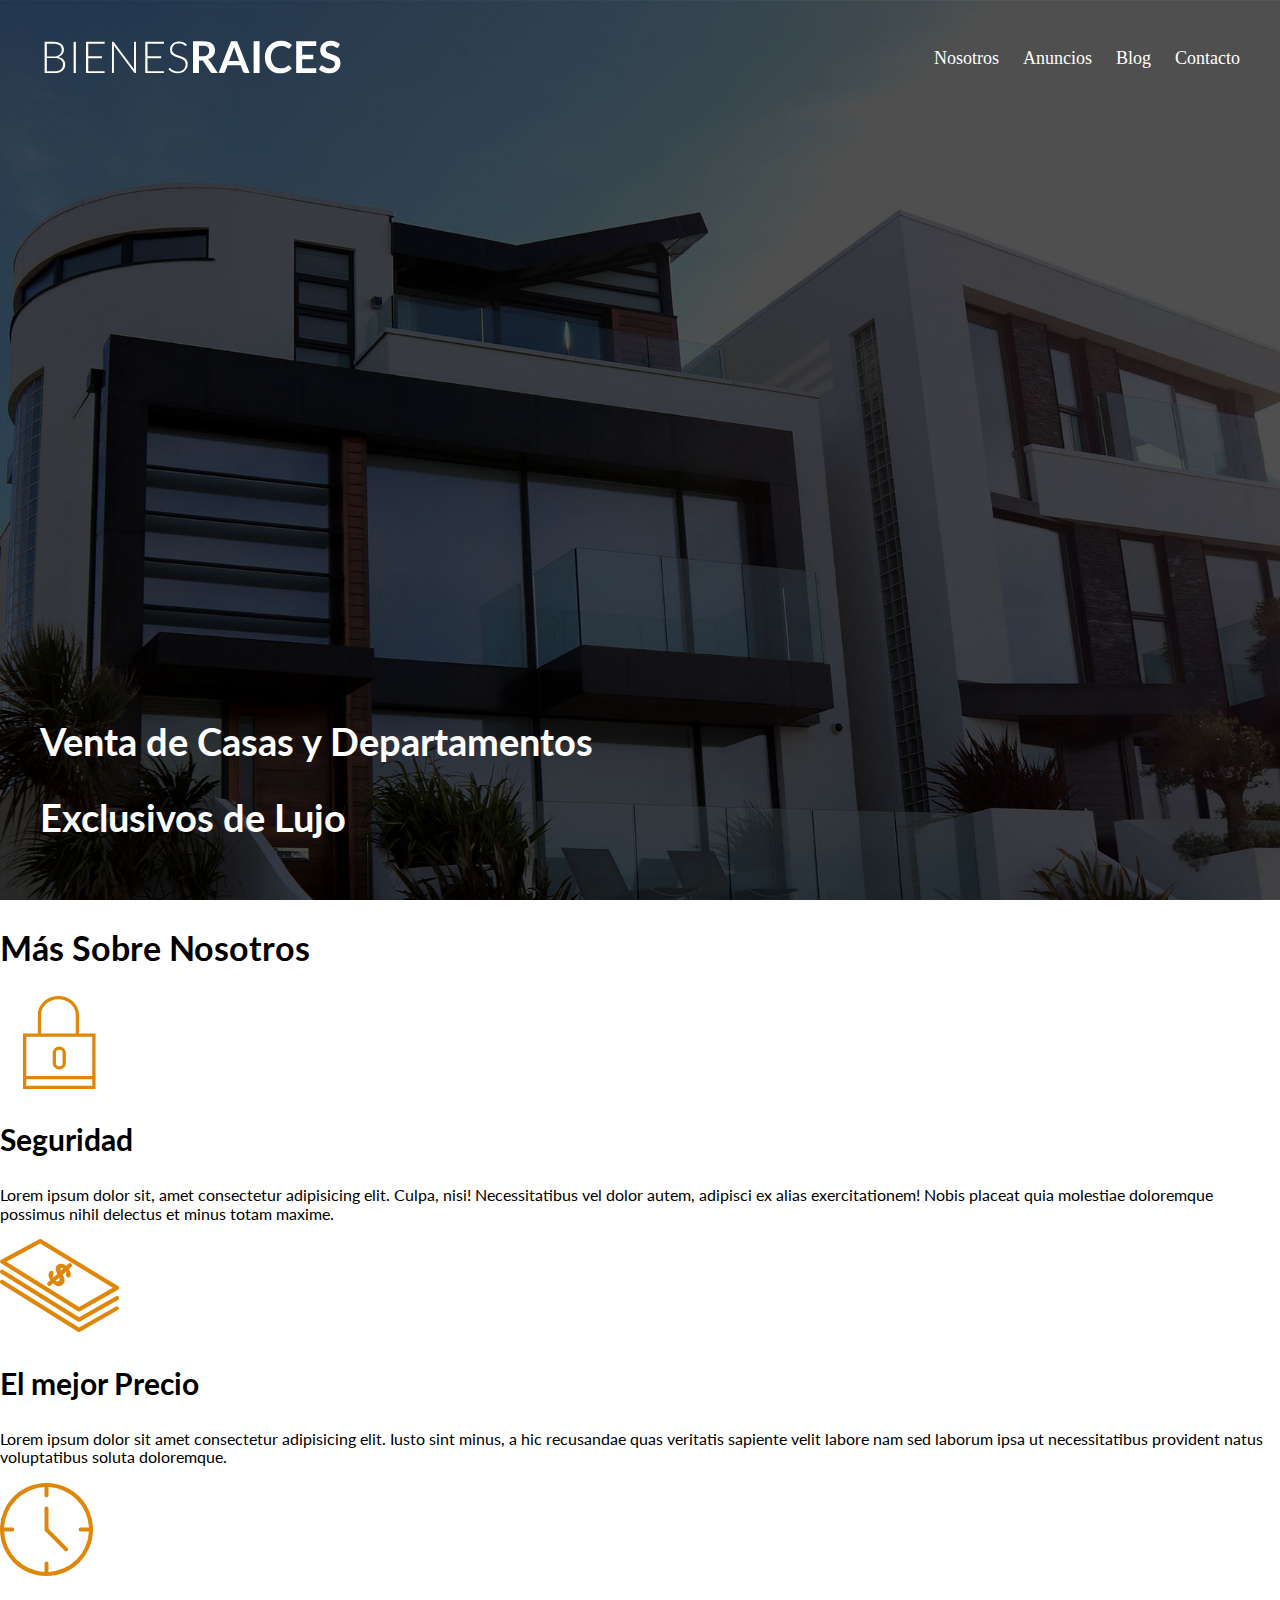
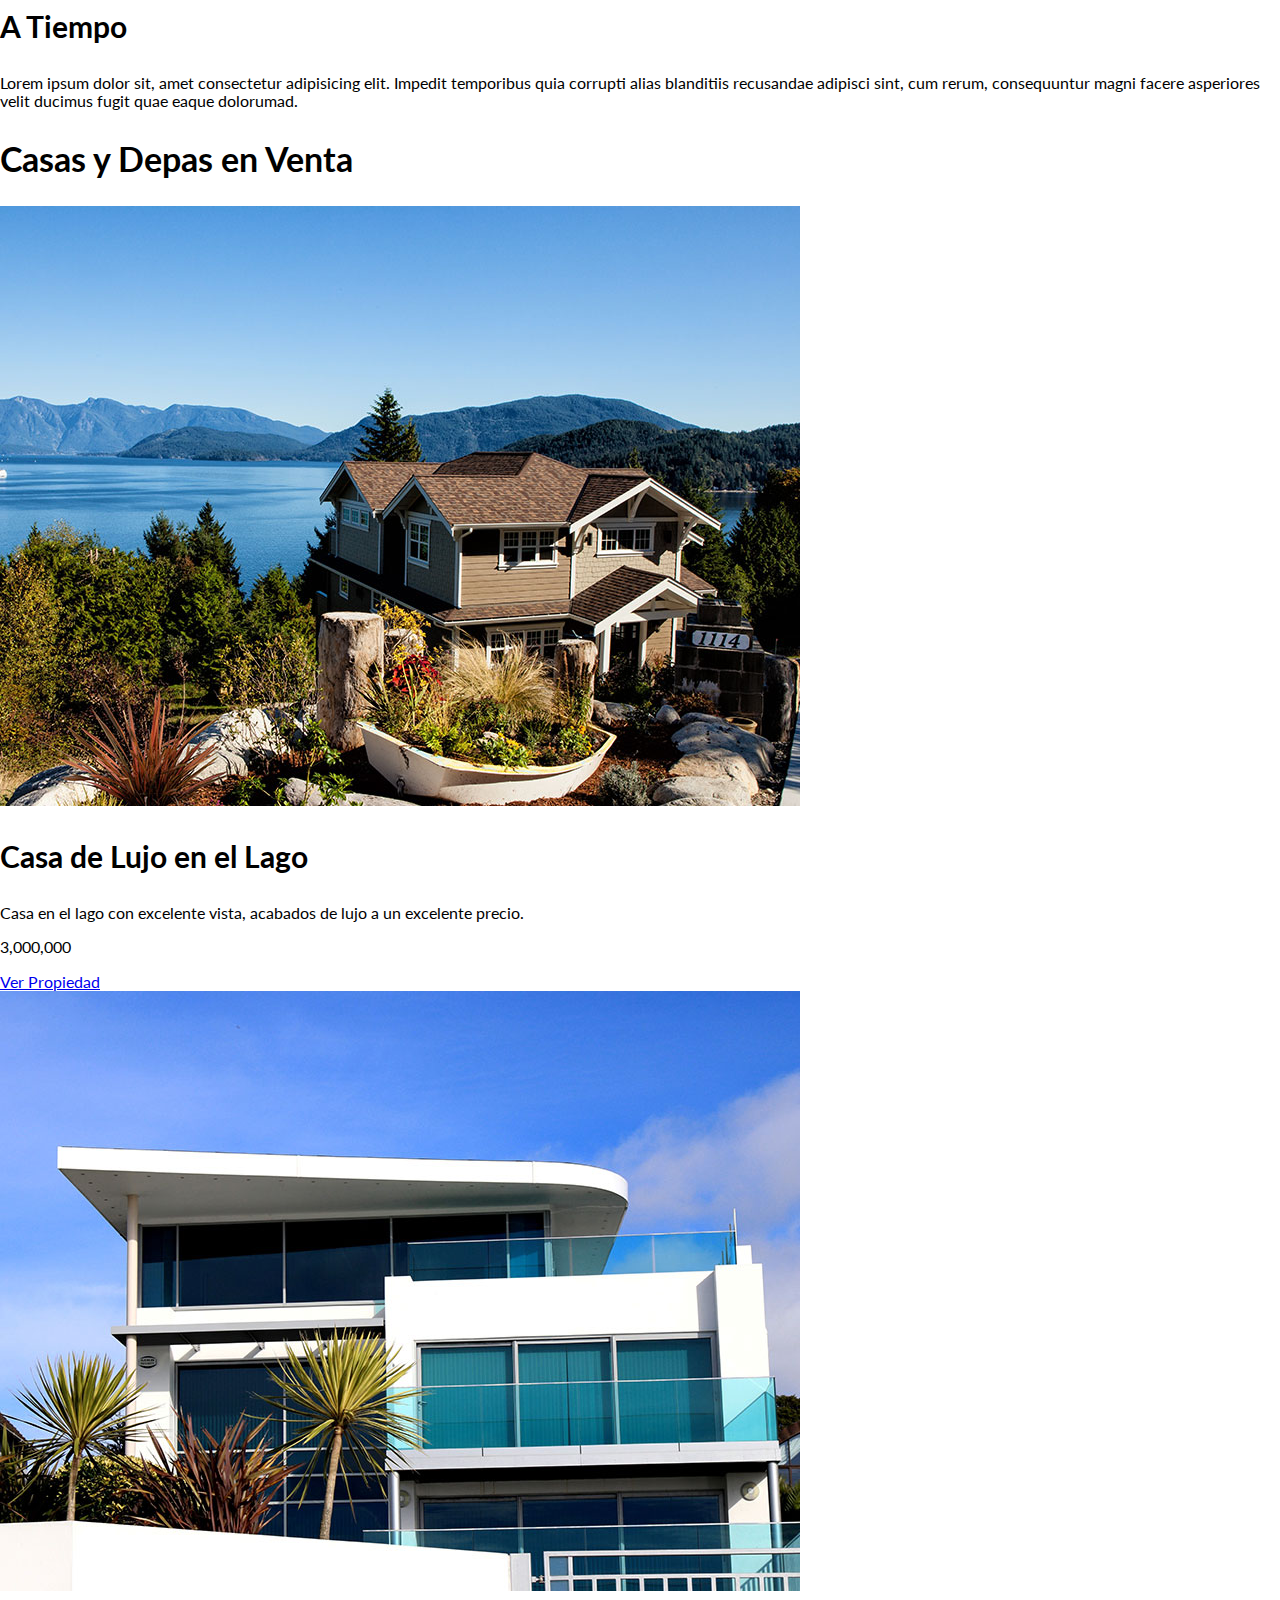
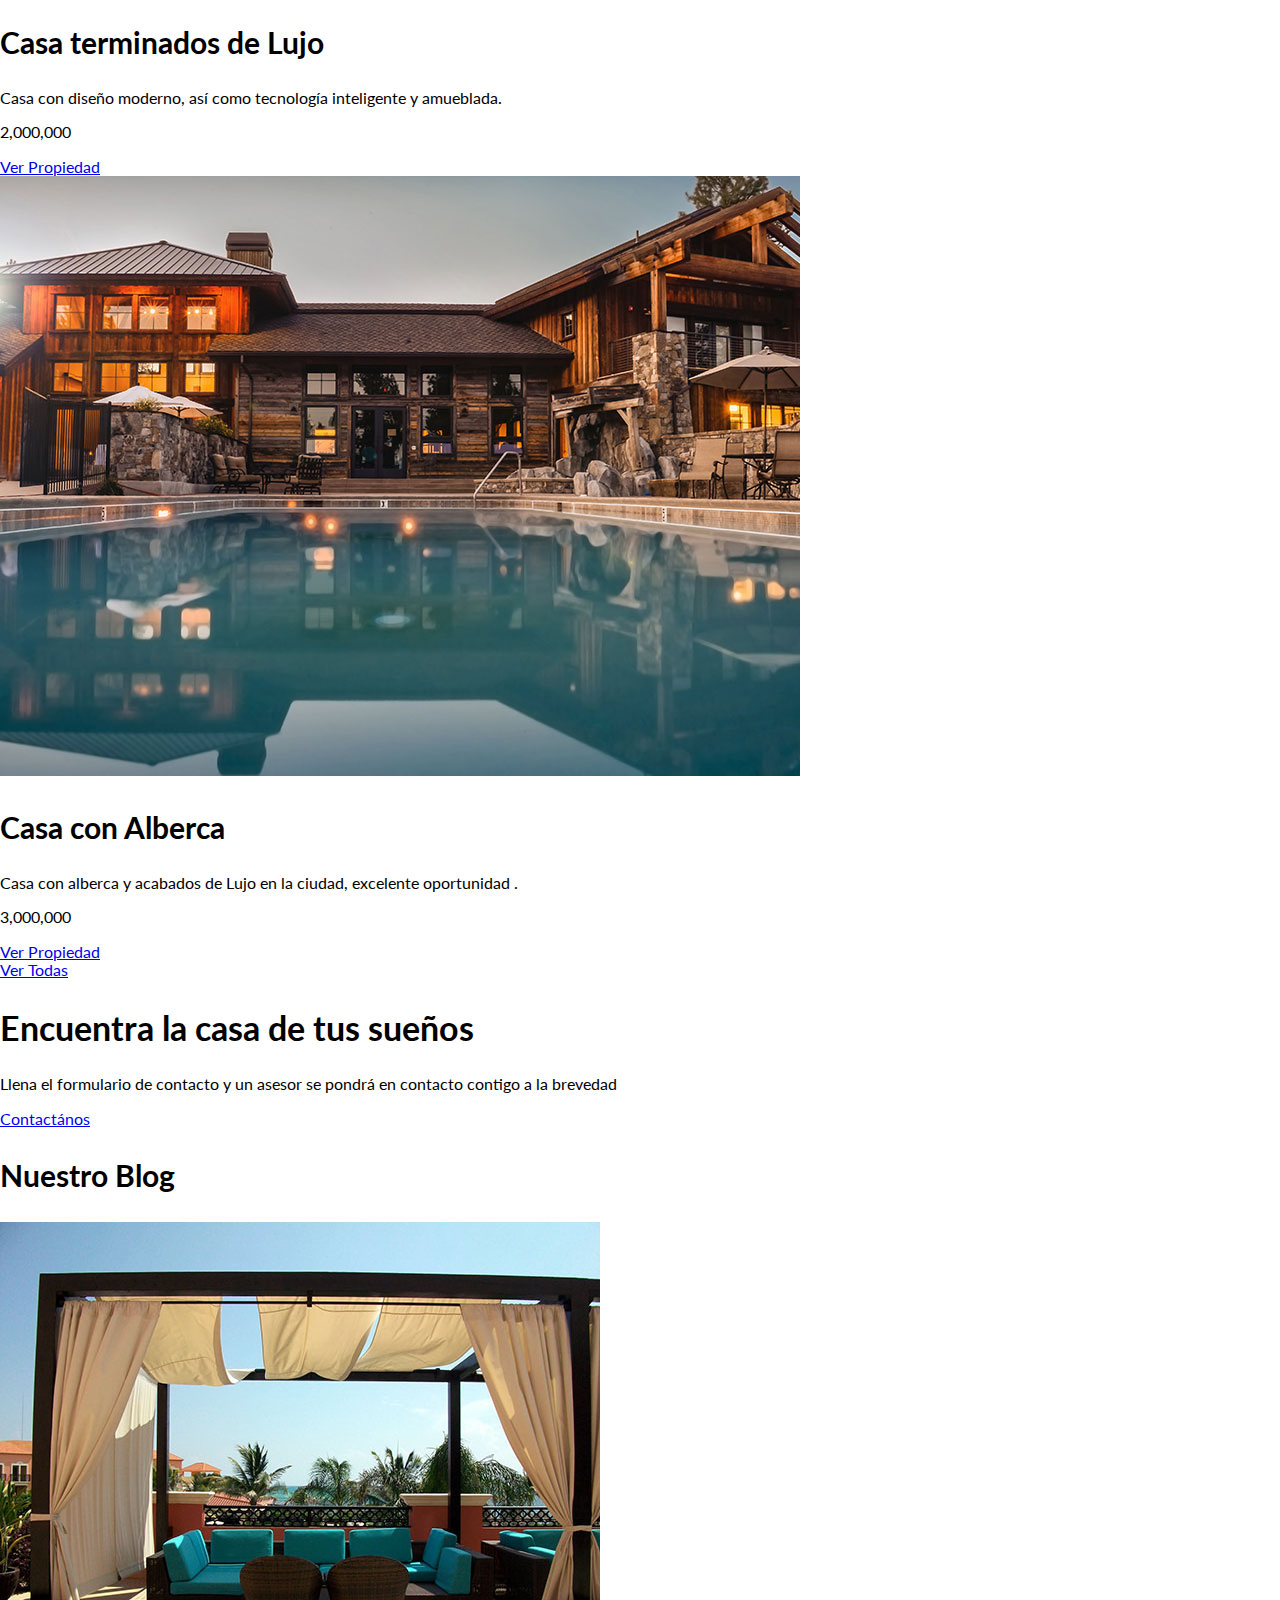
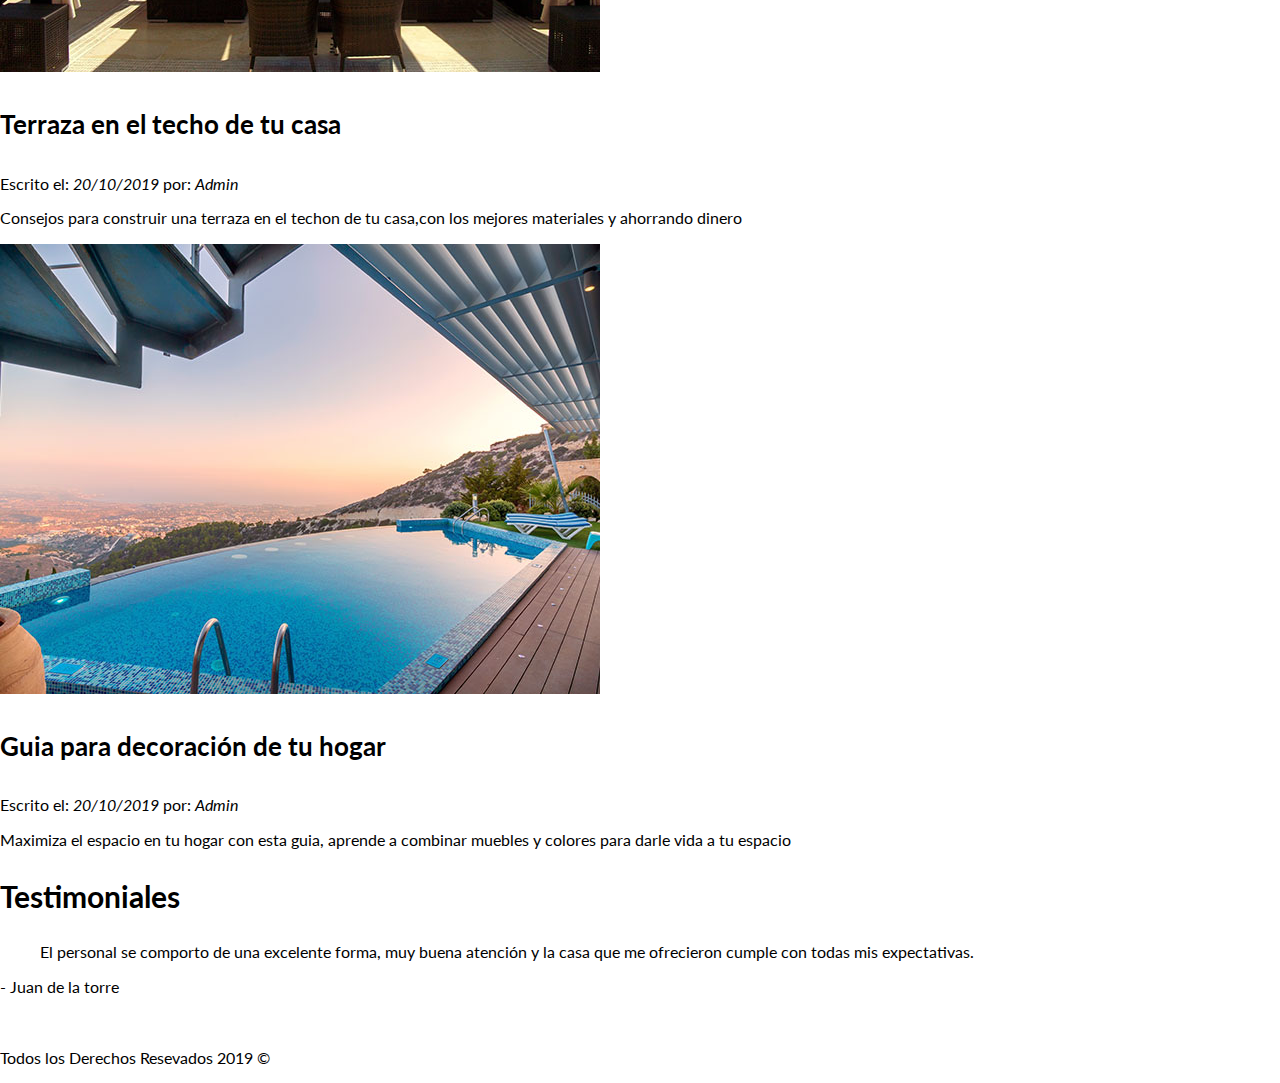
==== commit 76c4e7c7: "Fuentes Google, Normalize reset CSS y Pixeles-Rems" ====
--- a/index.html
+++ b/index.html
@@ -5,6 +5,8 @@
     <meta charset="UTF-8">
     <meta name="viewport" content="width=device-width, initial-scale=1.0">
     <title>Bienes Raices</title>
+    <link href="https://fonts.googleapis.com/css2?family=Lato:wght@300;400;700;900&display=swap" rel="stylesheet">
+    <link rel="stylesheet" href="css/normalize.css">
     <link rel="stylesheet" href="css/styles.css">
 </head>
 
@@ -12,7 +14,7 @@
 
     <header class="site-header inicio">
 
-        <div class="contenedor">
+        <div class="contenedor contenido-header">
             <div class="barra">
                 <a href="/">
                     <img src="img/logo.svg" alt="Logotipo de Bienes Raices">
--- a/css/styles.css
+++ b/css/styles.css
@@ -1,31 +1,64 @@
+html {
+    font-size: 62.5%;/** Reset para REMS - 62.5% = 10px de 16px **/
+}
+
+body {
+    font-family: 'Lato', sans-serif;
+    font-size: 1.6rem;
+}
+
 /** Global **/
 .contenedor{
-    max-width: 1200px;
+    max-width: 120rem; /** =1200px; **/
     margin: 0 auto;
-
 }
-
+h1 {
+    font-size: 3.8rem;
+}
+h2 {
+    font-size: 3.4rem;
+}
+h3 {
+    font-size: 3rem;
+}
+h4 {
+    font-size: 2.6rem;
+}
 /* Header */
 .site-header.inicio{
     background-image: url(../img/header.jpg);
     background-position: center center;
     background-size: cover;
     height: 100vh;
-    min-height: 600px;
+    min-height: 60rem;
 }
+.contenido-header{
+    height: 100%;
+    display: flex;
+    flex-direction: column;
+    justify-content: space-between;
+}
+.contenido-header h1 {
+    color:#ffffff;
+    padding-bottom: 2rem;
+    max-width: 60rem;
+    line-height: 2;
+}
+
 .barra{
     display: flex;
     justify-content: space-between;
     align-items: center;
-    padding-top: 30px;
+    padding-top: 3rem;
 }
 
 /** navegacion **/
 .navegacion a {
     color: #ffffff;
     text-decoration: none;
-    font-size: 18px;
-    margin-right: 20px;
+    font-size: 1.8rem; /** = 18px**/
+    margin-right: 2rem;
+    font-family: 'Times New Roman', Times, serif;
 }
 .navegacion a:hover{
     color: #71B100;
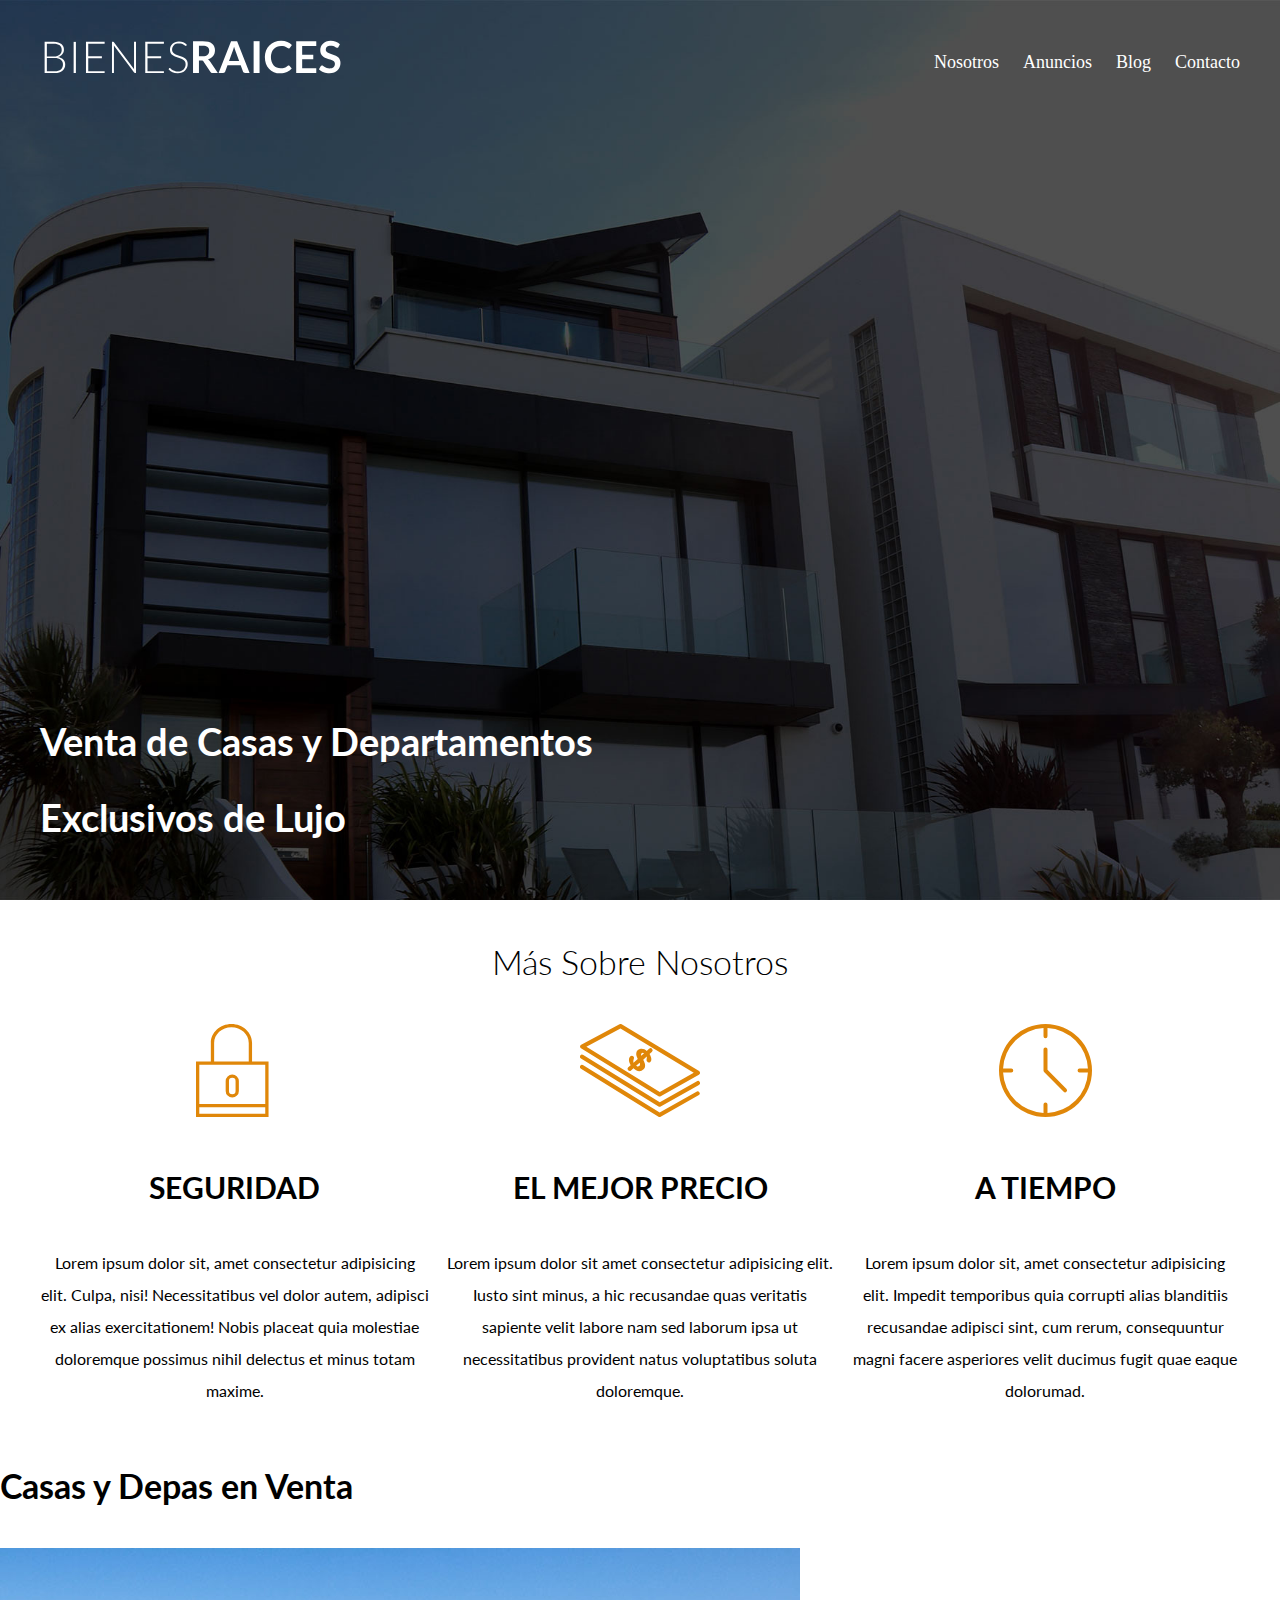
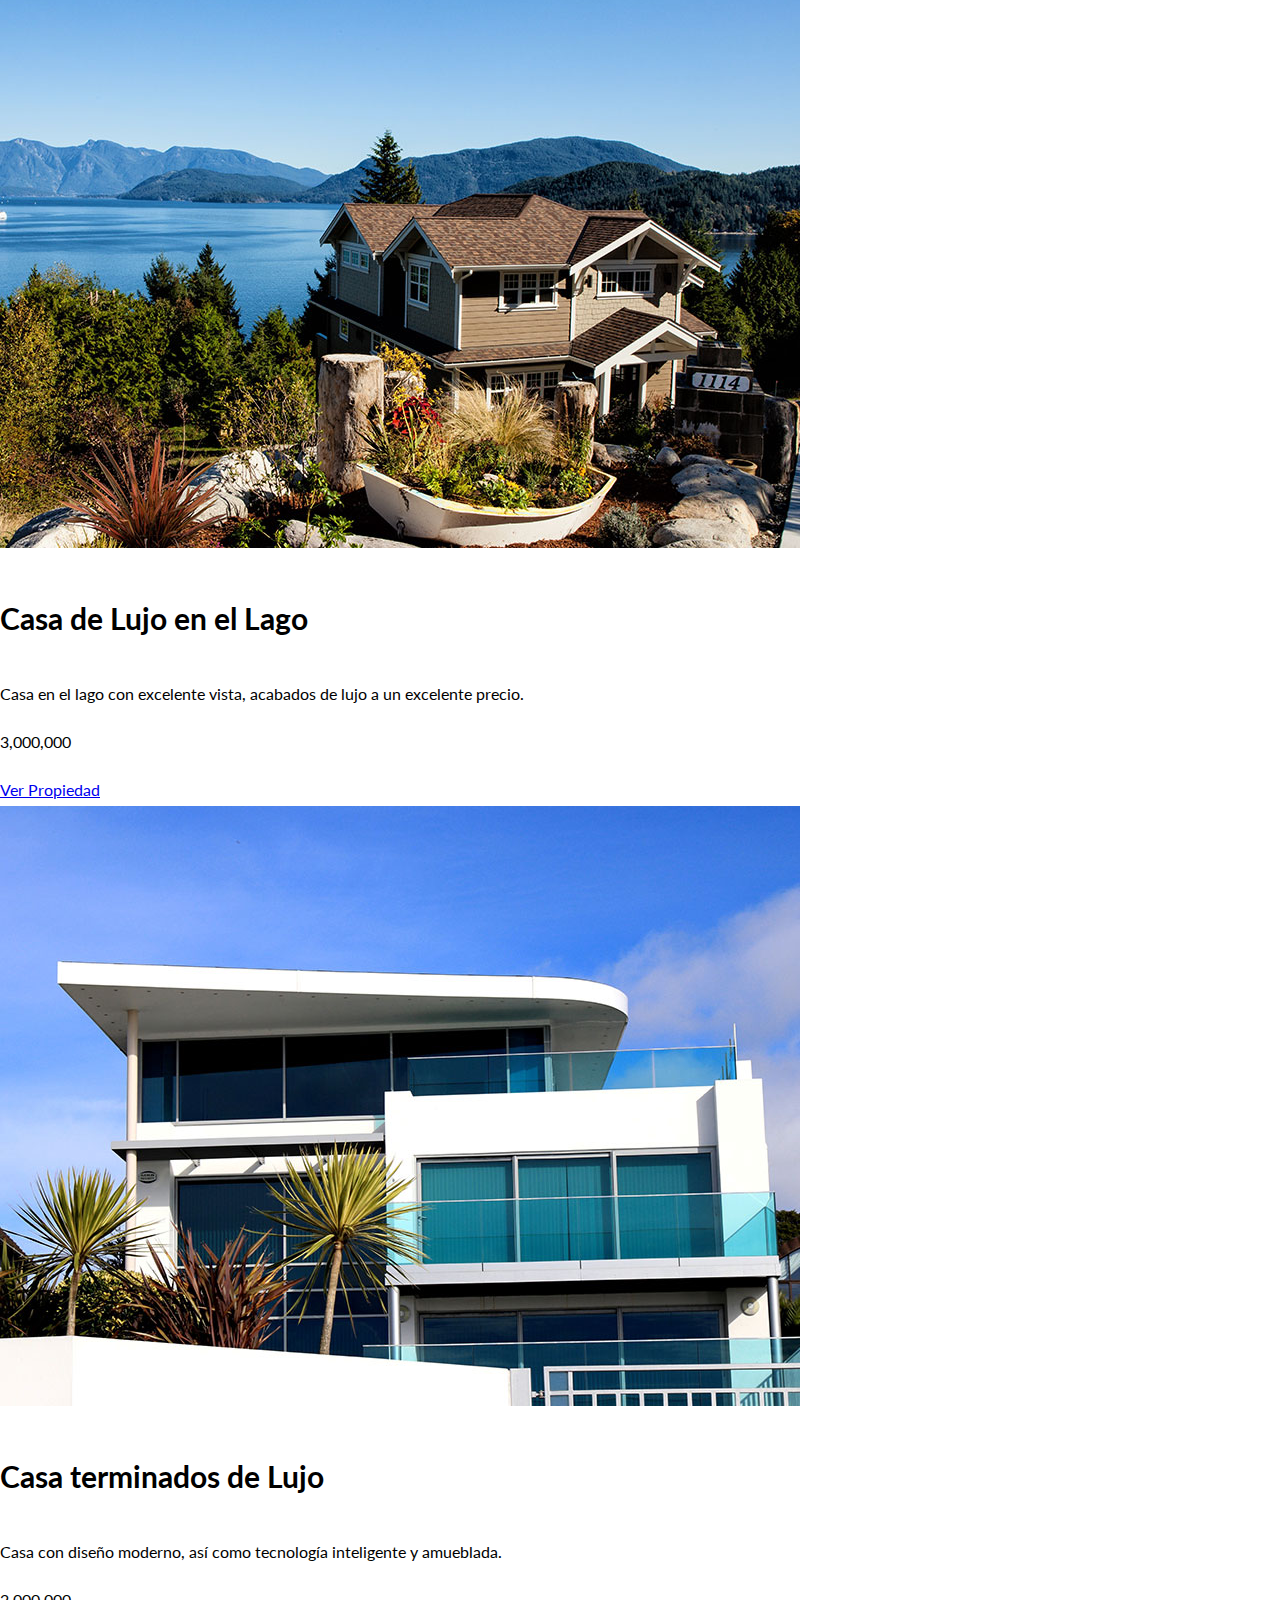
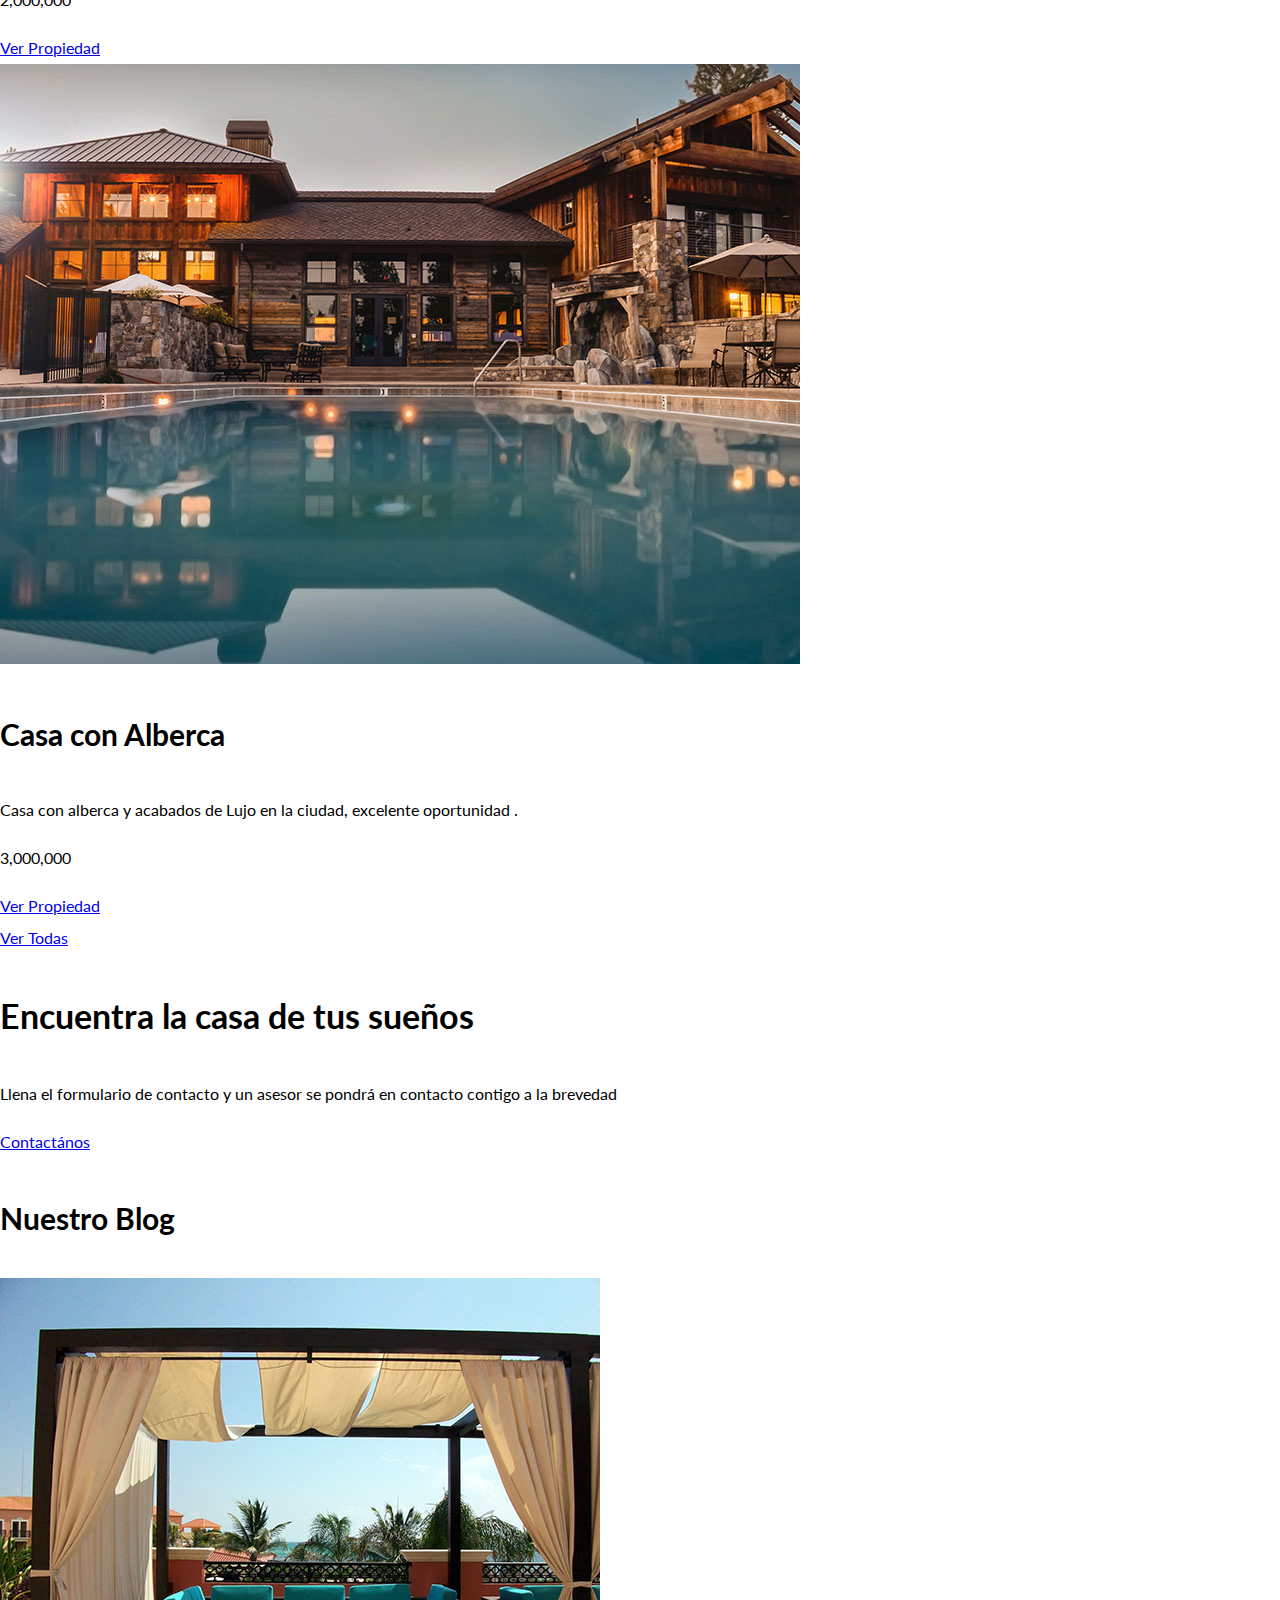
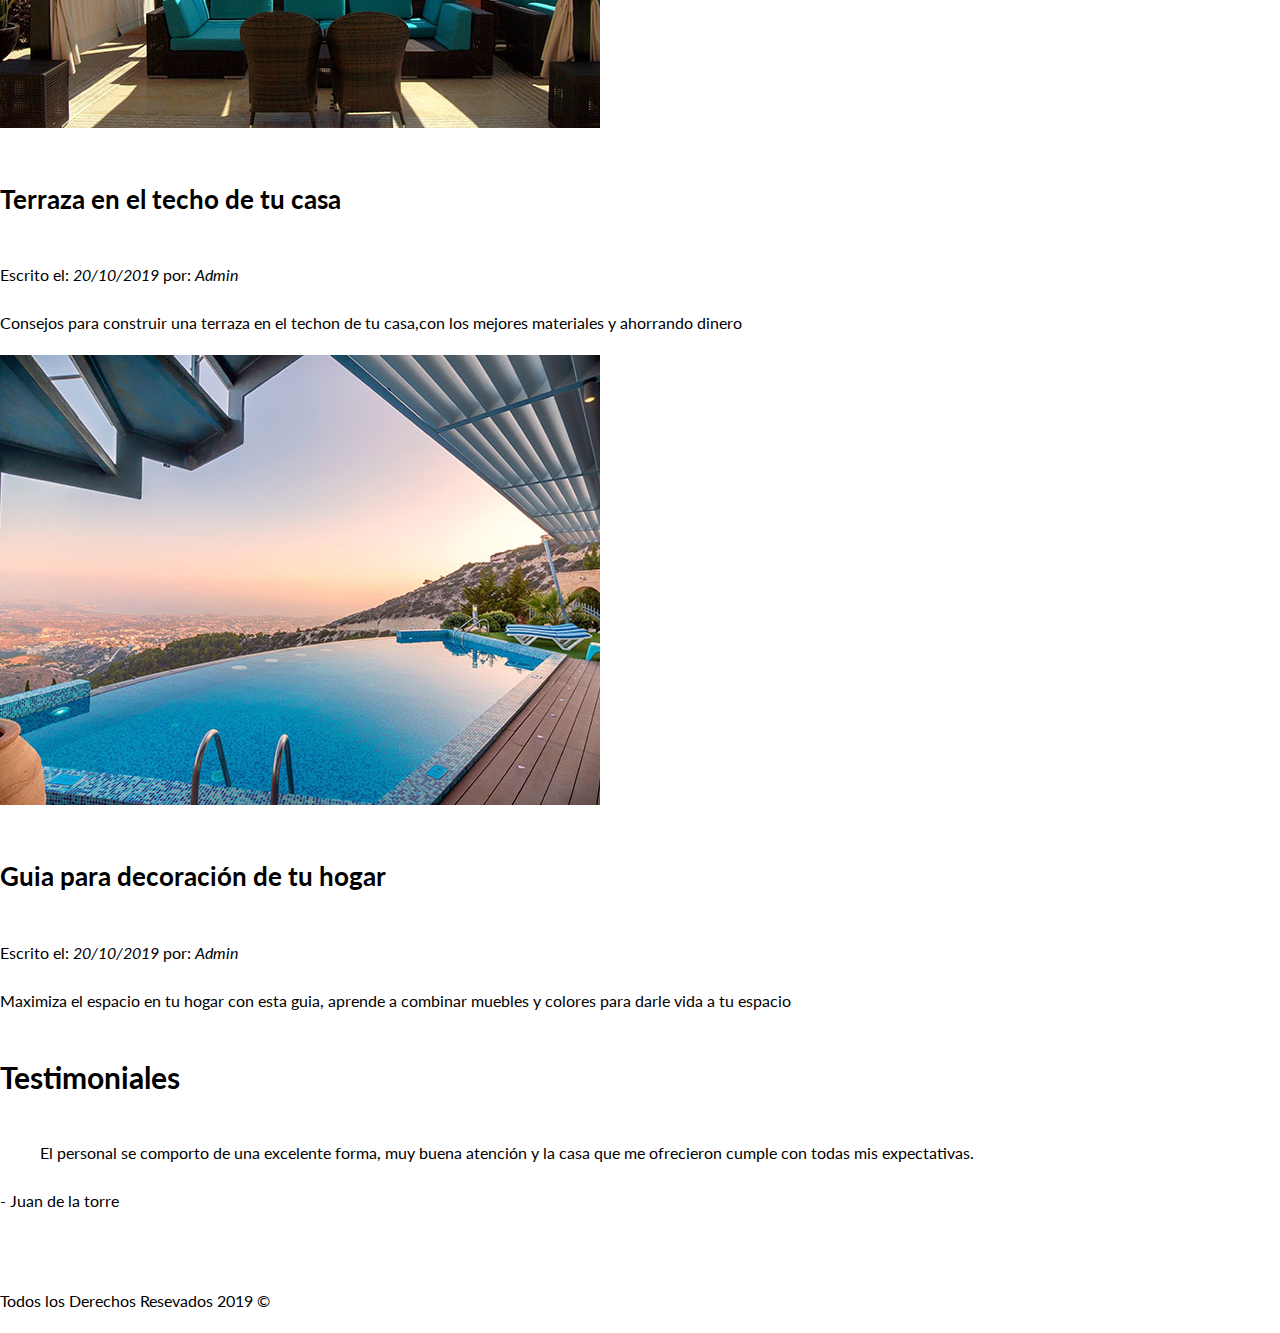
==== commit 590b4e8b: "Seccion Nosotros en Columnas y se crea utilidades" ====
--- a/index.html
+++ b/index.html
@@ -31,37 +31,42 @@
         </div> <!-- Contenedor -->
     </header>
 
-    <section>
-        <h2>Más Sobre Nosotros</h2>
+    <section class="contenedor seccion">
+        <h2 class="fw-300 center-texto">Más Sobre Nosotros</h2>
 
-        <div>
-            <img src="img/icono1.svg" alt="Icono Seguridad">
-            <h3>Seguridad</h3>
-            <p>Lorem ipsum dolor sit, amet consectetur adipisicing elit. Culpa, nisi! Necessitatibus vel dolor autem,
-                adipisci
-                ex alias exercitationem! Nobis placeat quia molestiae doloremque possimus nihil delectus et minus totam
-                maxime.
-            </p>
-        </div>
+        <div class="iconos-nosotros">
+            <div class="icono"> 
+                <img src="img/icono1.svg" alt="Icono Seguridad">
+                <h3>Seguridad</h3>
+                <p>Lorem ipsum dolor sit, amet consectetur adipisicing elit. Culpa, nisi! Necessitatibus vel dolor
+                    autem,
+                    adipisci
+                    ex alias exercitationem! Nobis placeat quia molestiae doloremque possimus nihil delectus et minus
+                    totam
+                    maxime.
+                </p>
+            </div>
 
-        <div>
-            <img src="img/icono2.svg" alt="Icono Mejor Precio">
-            <h3>El mejor Precio</h3>
-            <p>Lorem ipsum dolor sit amet consectetur adipisicing elit. Iusto sint minus, a hic recusandae quas
-                veritatis
-                sapiente velit labore nam sed laborum ipsa ut necessitatibus provident natus voluptatibus soluta
-                doloremque.
-            </p>
-        </div>
+            <div class="icono"> 
+                <img src="img/icono2.svg" alt="Icono Mejor Precio">
+                <h3>El mejor Precio</h3>
+                <p>Lorem ipsum dolor sit amet consectetur adipisicing elit. Iusto sint minus, a hic recusandae quas
+                    veritatis
+                    sapiente velit labore nam sed laborum ipsa ut necessitatibus provident natus voluptatibus soluta
+                    doloremque.
+                </p>
+            </div>
 
-        <div>
-            <img src="img/icono3.svg" alt="Icono a Tiempo">
-            <h3>A Tiempo</h3>
-            <p>Lorem ipsum dolor sit, amet consectetur adipisicing elit. Impedit temporibus quia corrupti alias
-                blanditiis
-                recusandae adipisci sint, cum rerum, consequuntur magni facere asperiores velit ducimus fugit quae eaque
-                dolorumad.
-            </p>
+            <div class="icono">
+                <img src="img/icono3.svg" alt="Icono a Tiempo">
+                <h3>A Tiempo</h3>
+                <p>Lorem ipsum dolor sit, amet consectetur adipisicing elit. Impedit temporibus quia corrupti alias
+                    blanditiis
+                    recusandae adipisci sint, cum rerum, consequuntur magni facere asperiores velit ducimus fugit quae
+                    eaque
+                    dolorumad.
+                </p>
+            </div>
         </div>
     </section>
 
--- a/css/styles.css
+++ b/css/styles.css
@@ -5,6 +5,7 @@
 body {
     font-family: 'Lato', sans-serif;
     font-size: 1.6rem;
+    line-height: 2;
 }
 
 /** Global **/
@@ -23,6 +24,18 @@
 }
 h4 {
     font-size: 2.6rem;
+}
+
+/**Utilidades **/
+.seccion {
+    margin-top: 2rem;
+    margin-bottom: 2rem;
+}
+.fw-300 {
+    font-weight: 300;
+}
+.center-texto {
+    text-align: center;
 }
 /* Header */
 .site-header.inicio{
@@ -67,3 +80,17 @@
     margin: 0;
 
 }
+
+/** Iconos Nosotros **/
+
+.iconos-nosotros {
+    display: flex;
+    justify-content: space-between;
+}
+.icono {
+    flex-basis: calc(33.3% - 1rem);
+    text-align: center;
+}
+.icono h3 {
+    text-transform: uppercase;
+}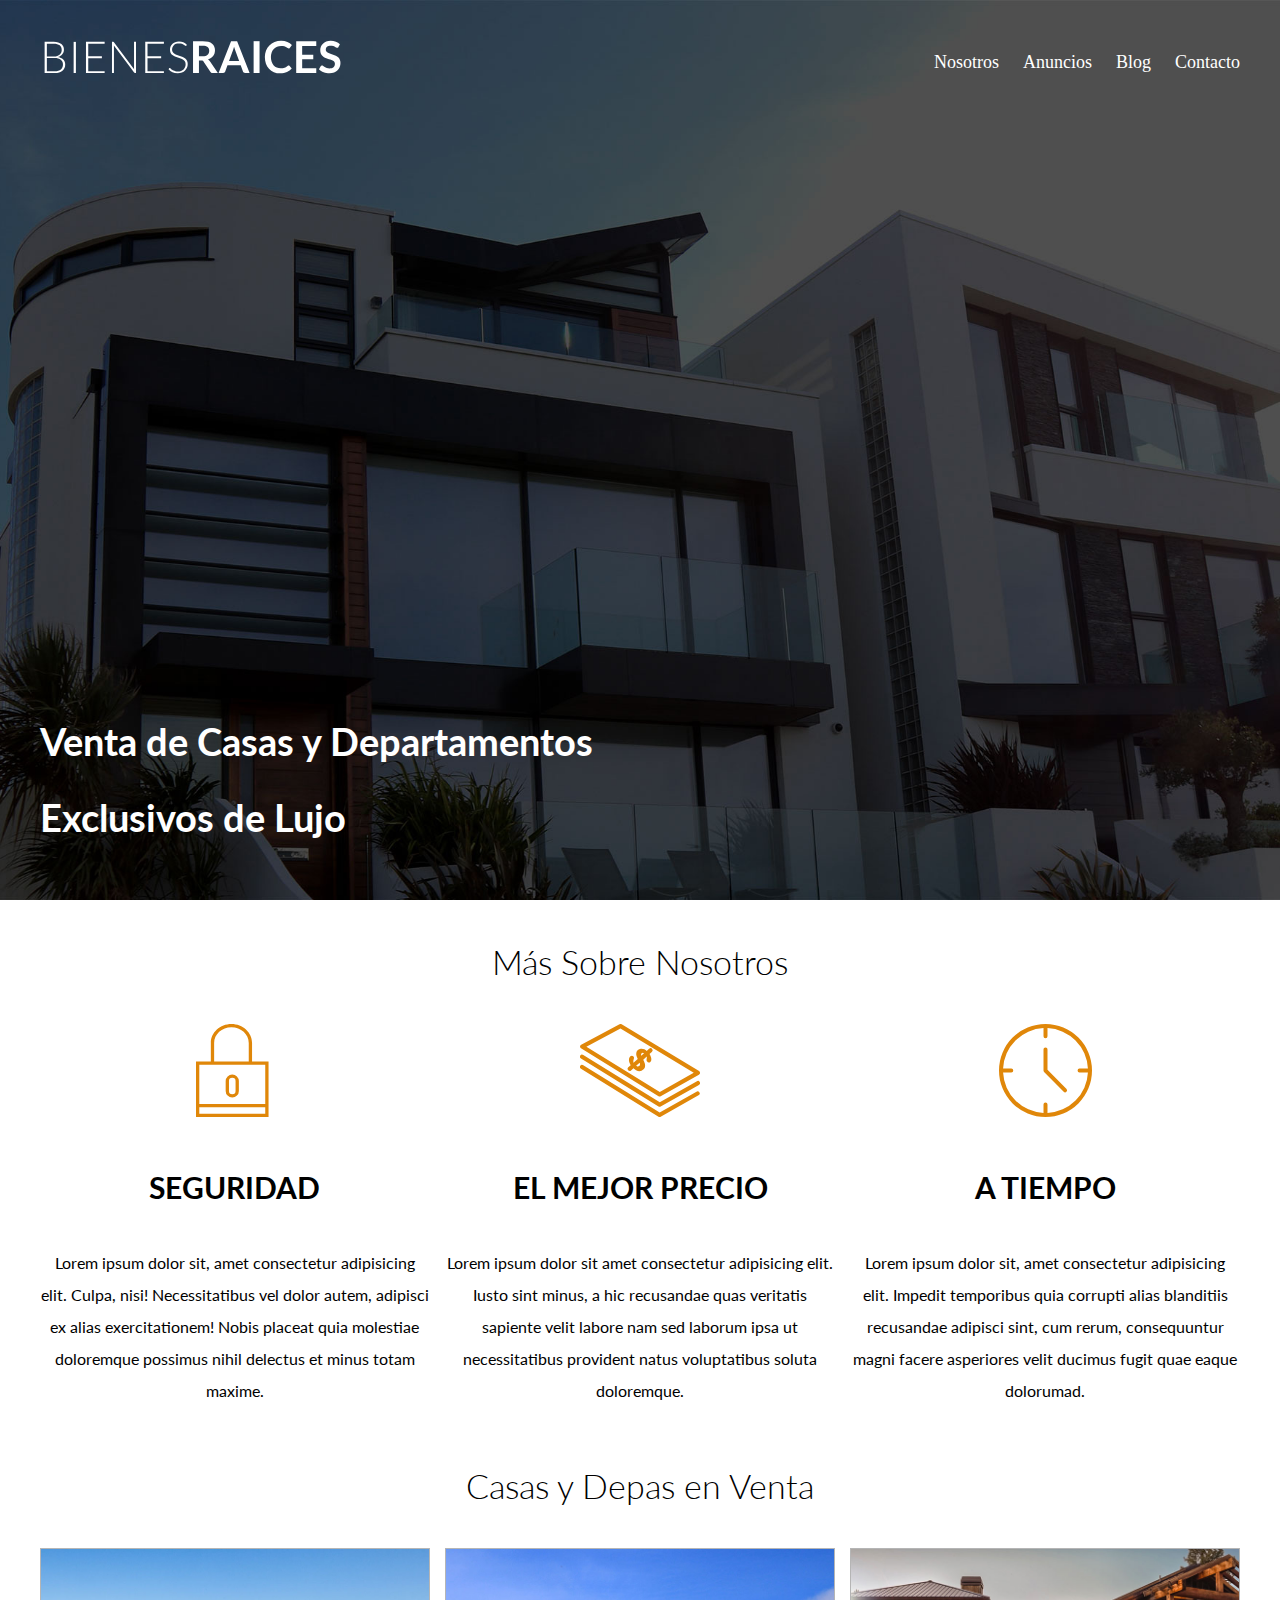
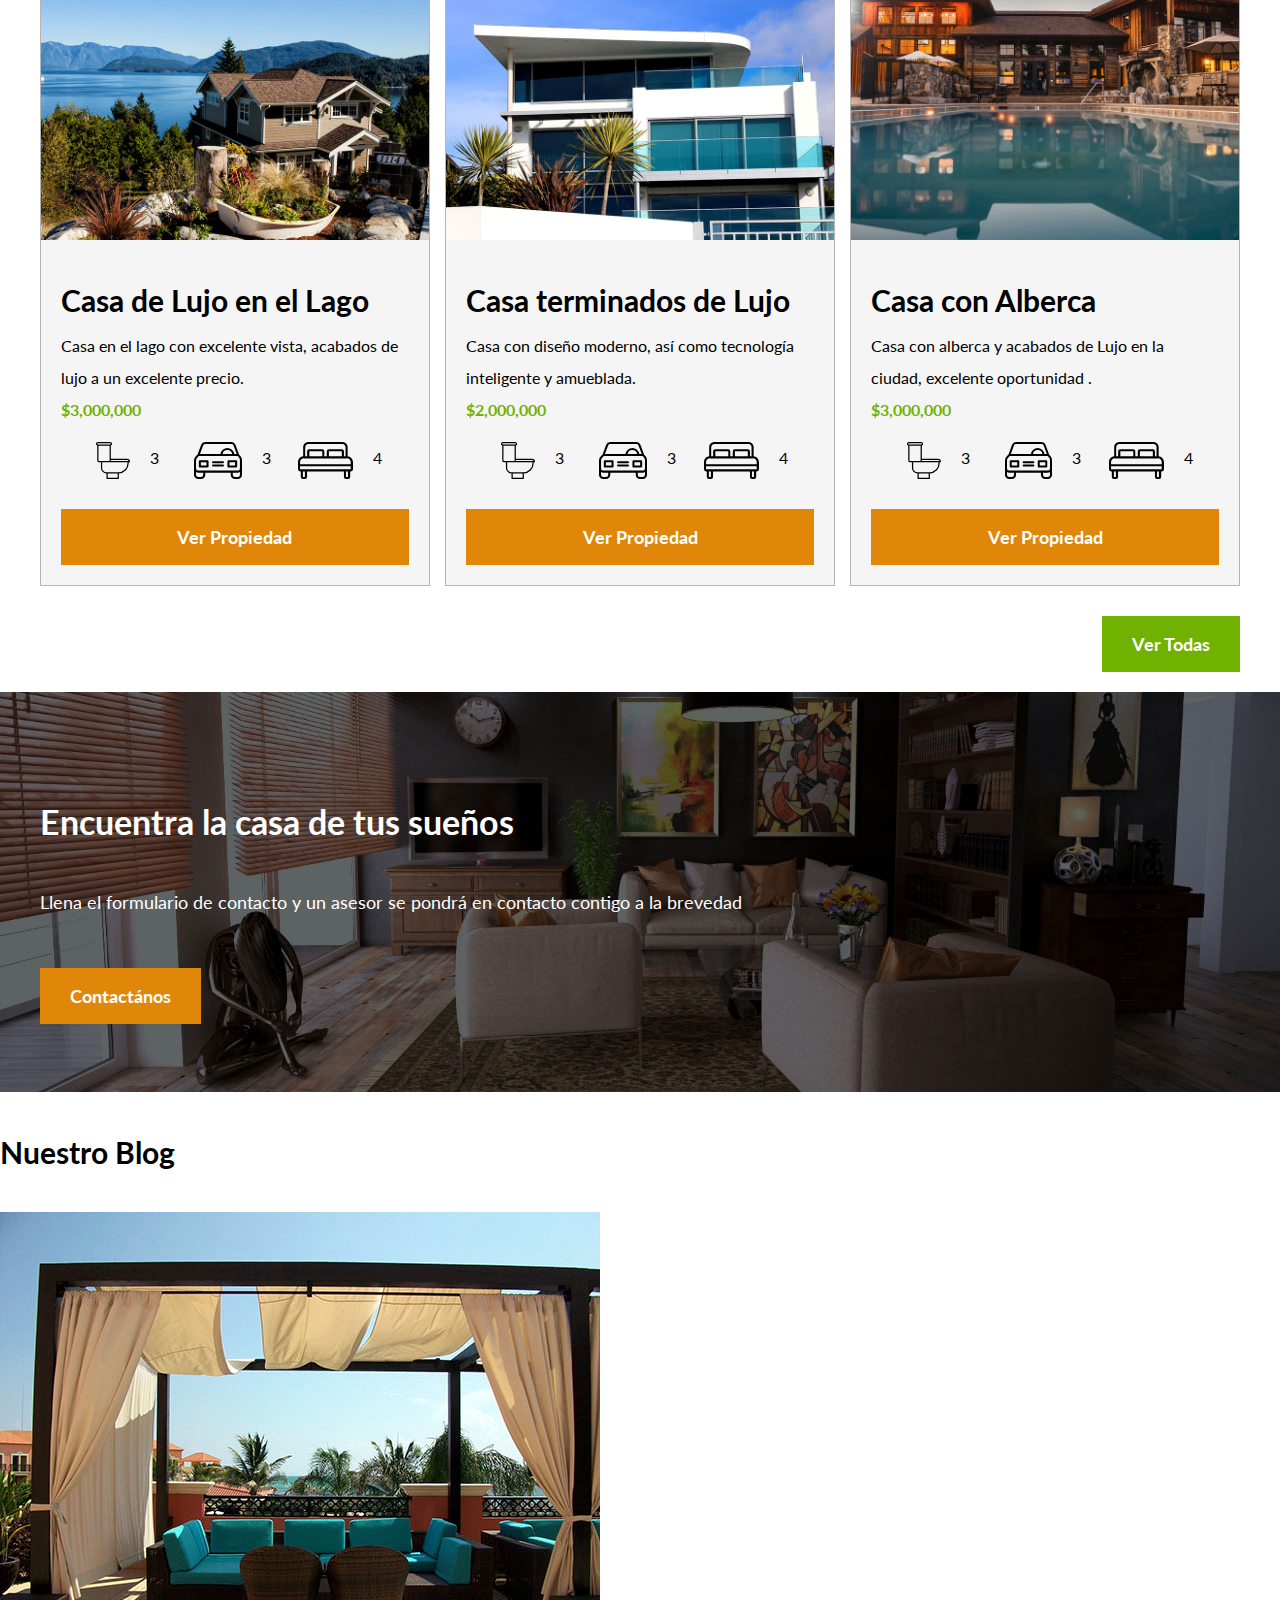
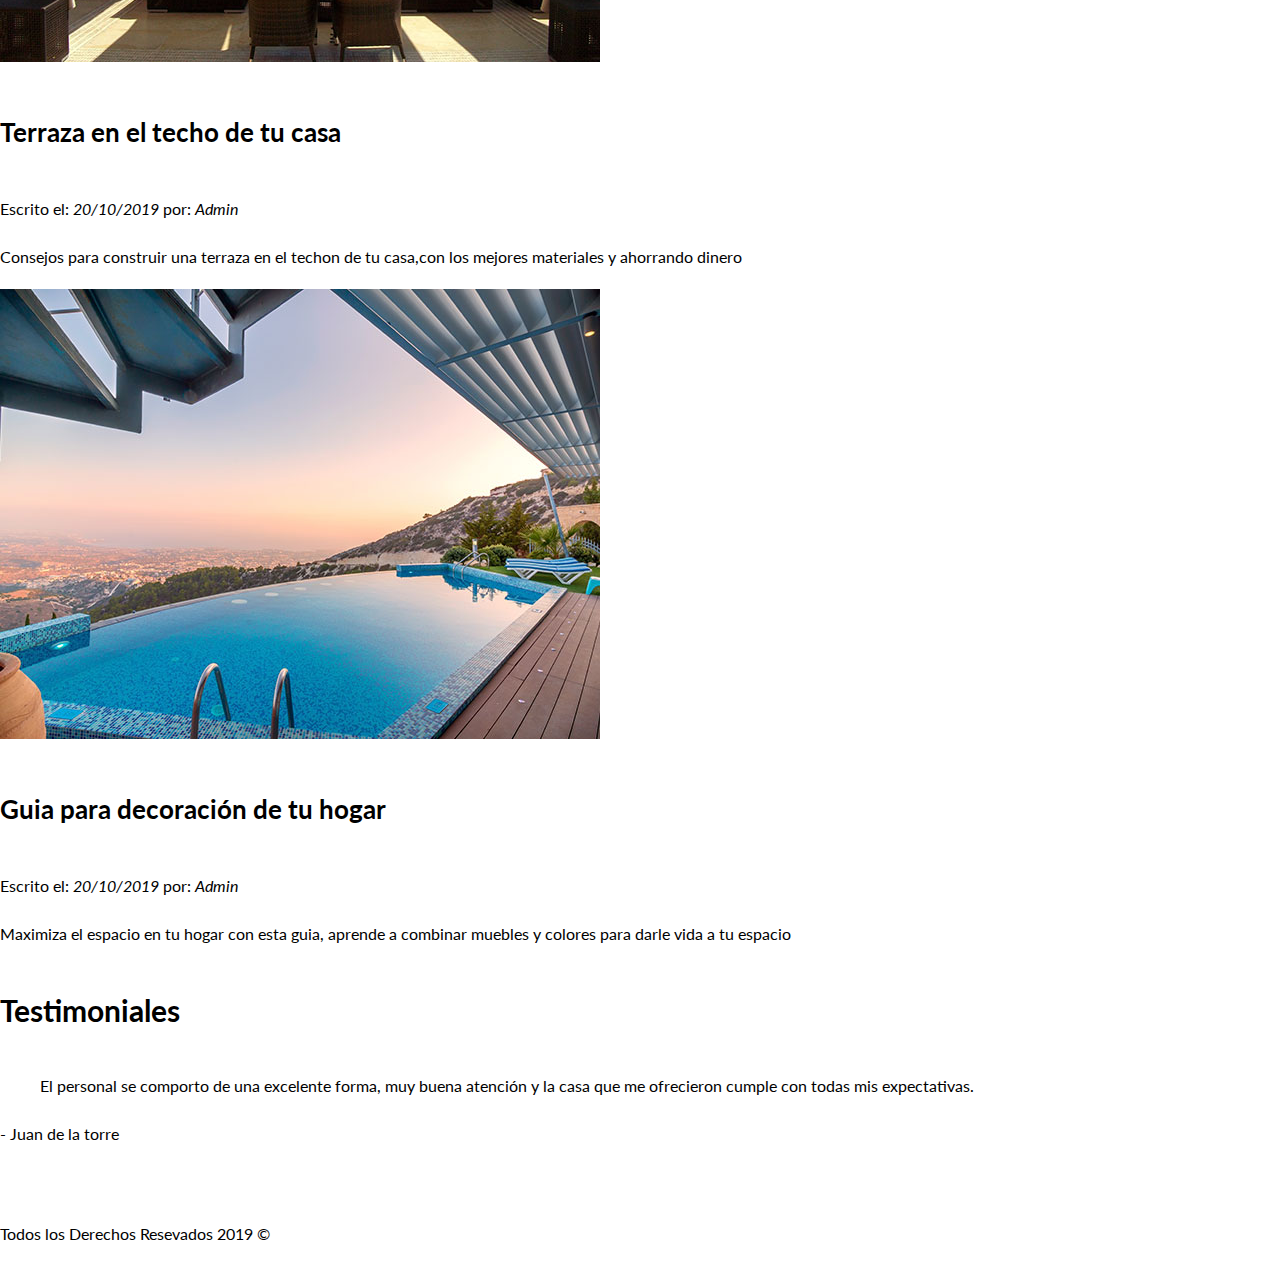
==== commit e95dce0b: "Creando los Anuncios del Proyecto (botones-iconos)" ====
--- a/index.html
+++ b/index.html
@@ -35,7 +35,7 @@
         <h2 class="fw-300 center-texto">Más Sobre Nosotros</h2>
 
         <div class="iconos-nosotros">
-            <div class="icono"> 
+            <div class="icono">
                 <img src="img/icono1.svg" alt="Icono Seguridad">
                 <h3>Seguridad</h3>
                 <p>Lorem ipsum dolor sit, amet consectetur adipisicing elit. Culpa, nisi! Necessitatibus vel dolor
@@ -47,7 +47,7 @@
                 </p>
             </div>
 
-            <div class="icono"> 
+            <div class="icono">
                 <img src="img/icono2.svg" alt="Icono Mejor Precio">
                 <h3>El mejor Precio</h3>
                 <p>Lorem ipsum dolor sit amet consectetur adipisicing elit. Iusto sint minus, a hic recusandae quas
@@ -70,45 +70,97 @@
         </div>
     </section>
 
-    <main>
-
-        <h2>Casas y Depas en Venta</h2>
-
-
-        <div>
-            <img src="img/anuncio1.jpg" alt="Anuncio casa en el lago">
-            <h3>Casa de Lujo en el Lago</h3>
-            <p>Casa en el lago con excelente vista, acabados de lujo a un excelente precio.</p>
-            <p>3,000,000</p>
-            <a href="#">Ver Propiedad</a>
-        </div>
-
-
-        <div>
-            <img src="img/anuncio2.jpg" alt="Anuncio casa de Lujo">
-            <h3>Casa terminados de Lujo</h3>
-            <p>Casa con diseño moderno, así como tecnología inteligente y amueblada.</p>
-            <p>2,000,000</p>
-            <a href="#">Ver Propiedad</a>
-        </div>
-
-
-        <div>
-            <img src="img/anuncio3.jpg" alt="Anuncio casa con alberca">
-            <h3>Casa con Alberca</h3>
-            <p>Casa con alberca y acabados de Lujo en la ciudad, excelente oportunidad .</p>
-            <p>3,000,000</p>
-            <a href="#">Ver Propiedad</a>
-        </div>
-
-        <a href="anuncios.html">Ver Todas</a>
+    <main class="seccion contenedor">
+
+        <h2 class="fw-300 center-texto">Casas y Depas en Venta</h2>
+
+        <div class="contenedor-anuncios">
+            <div class="anuncio">
+                <img src="img/anuncio1.jpg" alt="Anuncio casa en el lago">
+                <div class="contenido-anuncio">
+                    <h3>Casa de Lujo en el Lago</h3>
+                    <p>Casa en el lago con excelente vista, acabados de lujo a un excelente precio.</p>
+                    <p class="precio">$3,000,000</p>
+                    <ul class="iconos-caracteristicas">
+                        <li>
+                            <img src="img/icono_wc.svg" alt="icpno wc">
+                            <p>3</p>
+                        </li>
+                        <li>
+                            <img src="img/icono_estacionamiento.svg" alt="icono autos">
+                            <p>3</p>
+                        </li>
+                        <li>
+                            <img src="img/icono_dormitorio.svg" alt="icono habitaciones">
+                            <p>4</p>
+                        </li>
+                    </ul>
+                    <a href="#" class="boton boton-amarillo d-block">Ver Propiedad</a>
+                </div>
+            </div>
+
+
+            <div class="anuncio">
+                <img src="img/anuncio2.jpg" alt="Anuncio casa de Lujo">
+                <div class="contenido-anuncio">
+                    <h3>Casa terminados de Lujo</h3>
+                    <p>Casa con diseño moderno, así como tecnología inteligente y amueblada.</p>
+                    <p class="precio">$2,000,000</p>
+                    <ul class="iconos-caracteristicas">
+                        <li>
+                            <img src="img/icono_wc.svg" alt="icpno wc">
+                            <p>3</p>
+                        </li>
+                        <li>
+                            <img src="img/icono_estacionamiento.svg" alt="icono autos">
+                            <p>3</p>
+                        </li>
+                        <li>
+                            <img src="img/icono_dormitorio.svg" alt="icono habitaciones">
+                            <p>4</p>
+                        </li>
+                    </ul>
+                    <a href="#" class="boton boton-amarillo d-block">Ver Propiedad</a>
+                </div>
+            </div>
+
+
+            <div class="anuncio">
+                <img src="img/anuncio3.jpg" alt="Anuncio casa con alberca">
+                <div class="contenido-anuncio">
+                    <h3>Casa con Alberca</h3>
+                    <p>Casa con alberca y acabados de Lujo en la ciudad, excelente oportunidad .</p>
+                    <p class="precio">$3,000,000</p>
+                    <ul class="iconos-caracteristicas">
+                        <li>
+                            <img src="img/icono_wc.svg" alt="icpno wc">
+                            <p>3</p>
+                        </li>
+                        <li>
+                            <img src="img/icono_estacionamiento.svg" alt="icono autos">
+                            <p>3</p>
+                        </li>
+                        <li>
+                            <img src="img/icono_dormitorio.svg" alt="icono habitaciones">
+                            <p>4</p>
+                        </li>
+                    </ul>
+                    <a href="#" class="boton boton-amarillo d-block">Ver Propiedad</a>
+                </div>
+            </div>
+        </div>
+        <div class="ver-todas">
+            <a href="anuncios.html" class="boton boton-verde">Ver Todas</a>
+        </div>
     </main>
 
-    <section>
-        <h2>Encuentra la casa de tus sueños</h2>
-        <p>Llena el formulario de contacto y un asesor se pondrá en contacto contigo a la
-            brevedad</p>
-        <a href="contacto.html">Contactános</a>
+    <section class="imagen-contacto">
+        <div class="contenedor contenido-contacto">
+            <h2>Encuentra la casa de tus sueños</h2>
+            <p>Llena el formulario de contacto y un asesor se pondrá en contacto contigo a la
+                brevedad</p>
+            <a href="contacto.html" class="boton boton-amarillo">Contactános</a>
+        </div>
     </section>
 
     <section>
--- a/css/styles.css
+++ b/css/styles.css
@@ -1,15 +1,20 @@
 html {
+    box-sizing: border-box;
     font-size: 62.5%;/** Reset para REMS - 62.5% = 10px de 16px **/
 }
-
+*, *:before, *:after{
+    box-sizing: inherit;
+}
 body {
     font-family: 'Lato', sans-serif;
     font-size: 1.6rem;
     line-height: 2;
 }
-
 /** Global **/
-.contenedor{
+img {
+    max-width: 100%;
+}
+.contenedor {
     max-width: 120rem; /** =1200px; **/
     margin: 0 auto;
 }
@@ -25,7 +30,6 @@
 h4 {
     font-size: 2.6rem;
 }
-
 /**Utilidades **/
 .seccion {
     margin-top: 2rem;
@@ -37,6 +41,29 @@
 .center-texto {
     text-align: center;
 }
+.d-block {
+    display: block!important;
+}
+/** Botones **/
+.boton {
+    color: #ffffff;
+    font-weight: 700;
+    text-decoration: none;
+    font-size: 1.8rem;
+    padding: 1rem 3rem;
+    margin-top: 3rem; 
+    display: inline-block;
+    text-align: center;
+}
+.boton-amarillo {
+    background-color: #E08709;
+}
+.boton-verde {
+    background-color: #71B100;
+
+}
+
+
 /* Header */
 .site-header.inicio{
     background-image: url(../img/header.jpg);
@@ -93,4 +120,61 @@
 }
 .icono h3 {
     text-transform: uppercase;
+}
+/** Anuncios **/
+.contenedor-anuncios{
+    display: flex;
+    justify-content: space-between;
+}
+.anuncio {
+    flex-basis: calc(33.3% - 1rem);
+    border: 1px solid #B5B5B5;
+    background-color: #F5F5F5;
+
+}
+.contenido-anuncio {
+    padding: 2rem;
+}
+.contenido-anuncio h3,
+.contenido-anuncio p {
+    margin: 0;
+}
+.precio {
+    color: #71B100;
+    font-weight: 700;
+}
+.iconos-caracteristicas {
+    list-style: none;
+    padding: 0;
+    display: flex;
+    justify-content: space-evenly;     
+}
+.iconos-caracteristicas li {
+    /**flex: 1; **/
+    display: flex;
+}
+.iconos-caracteristicas li img {
+    margin-right: 2rem;
+}
+.ver-todas {
+    display: flex;
+    justify-content: flex-end;
+}
+
+/** Contancto Home **/
+.imagen-contacto {
+    background-image: url(../img/encuentra.jpg);
+    background-position: center center;
+    background-size: cover;
+    height: 40rem;
+    display: flex;
+    align-items: center;
+}
+.contenido-contacto {
+    flex: 1;
+    color: #ffffff;
+
+}
+.contenido-contacto p {
+    font-size: 1.8rem;
 }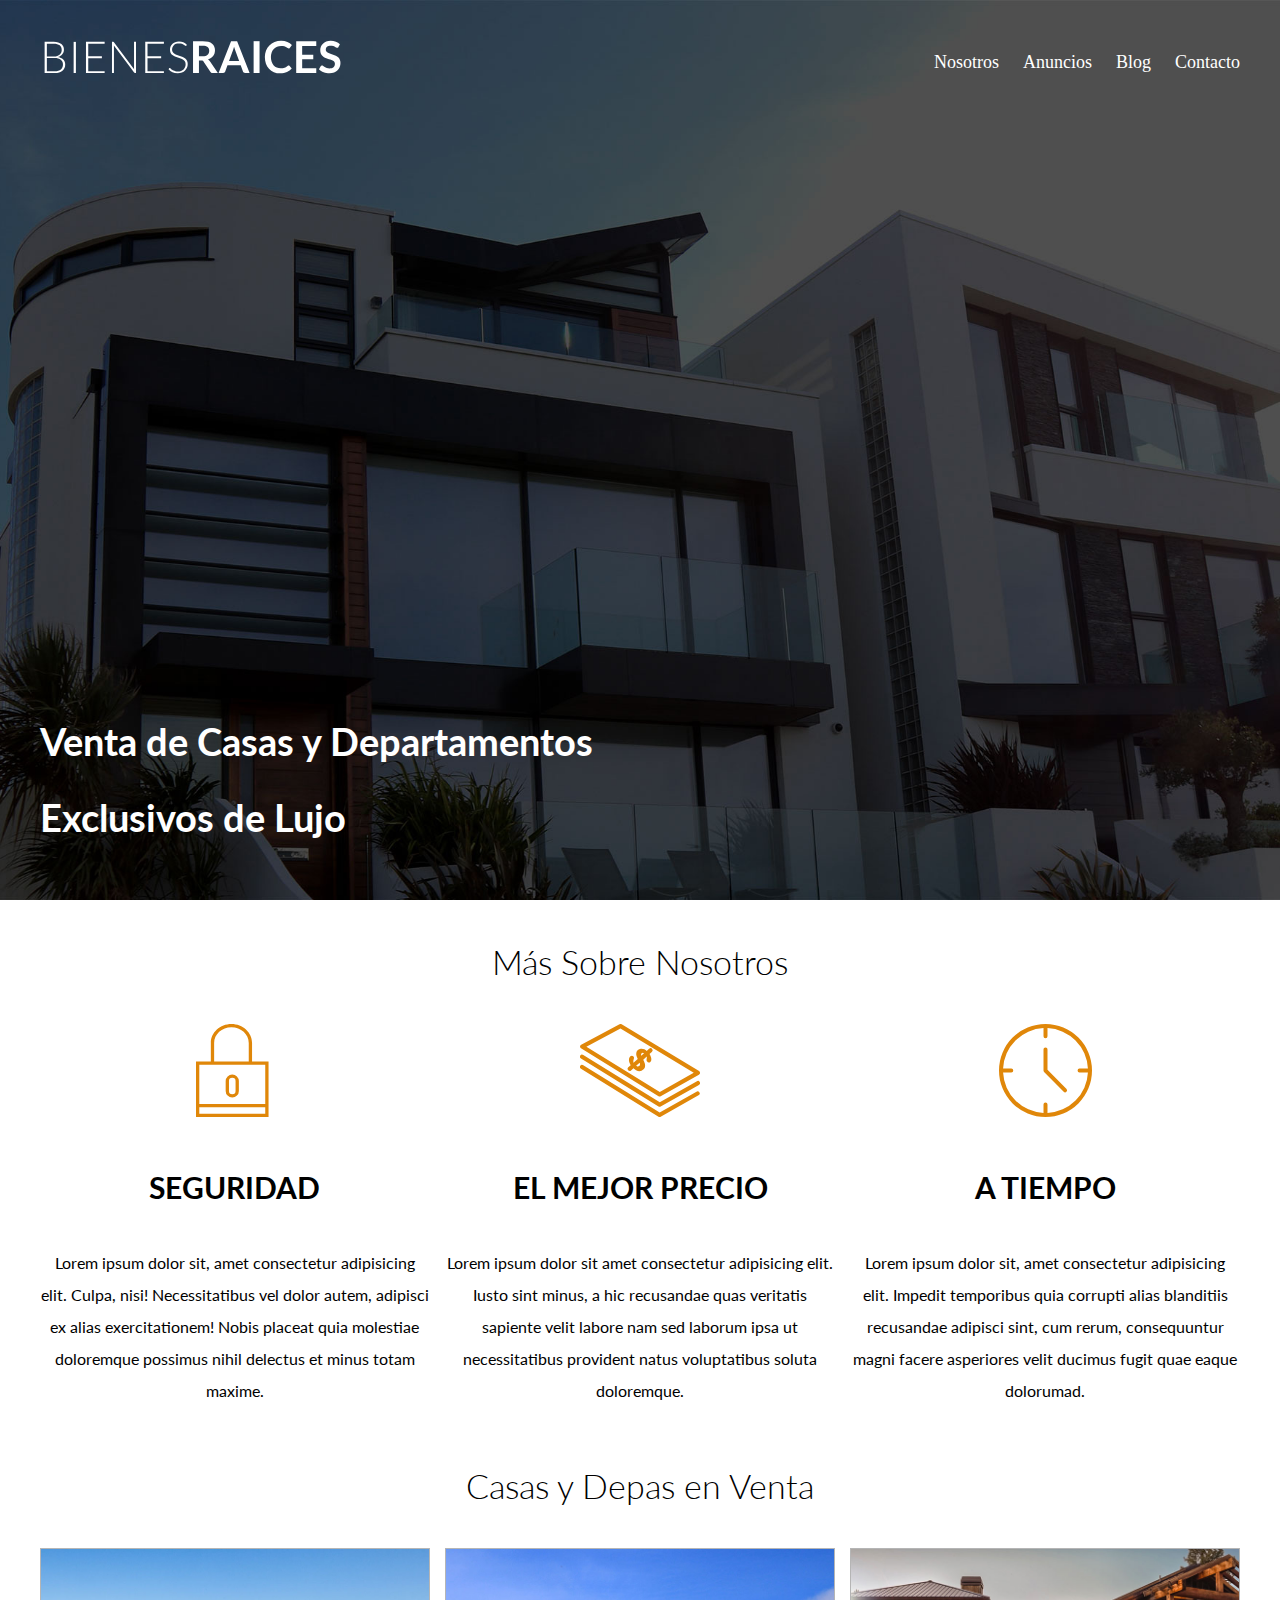
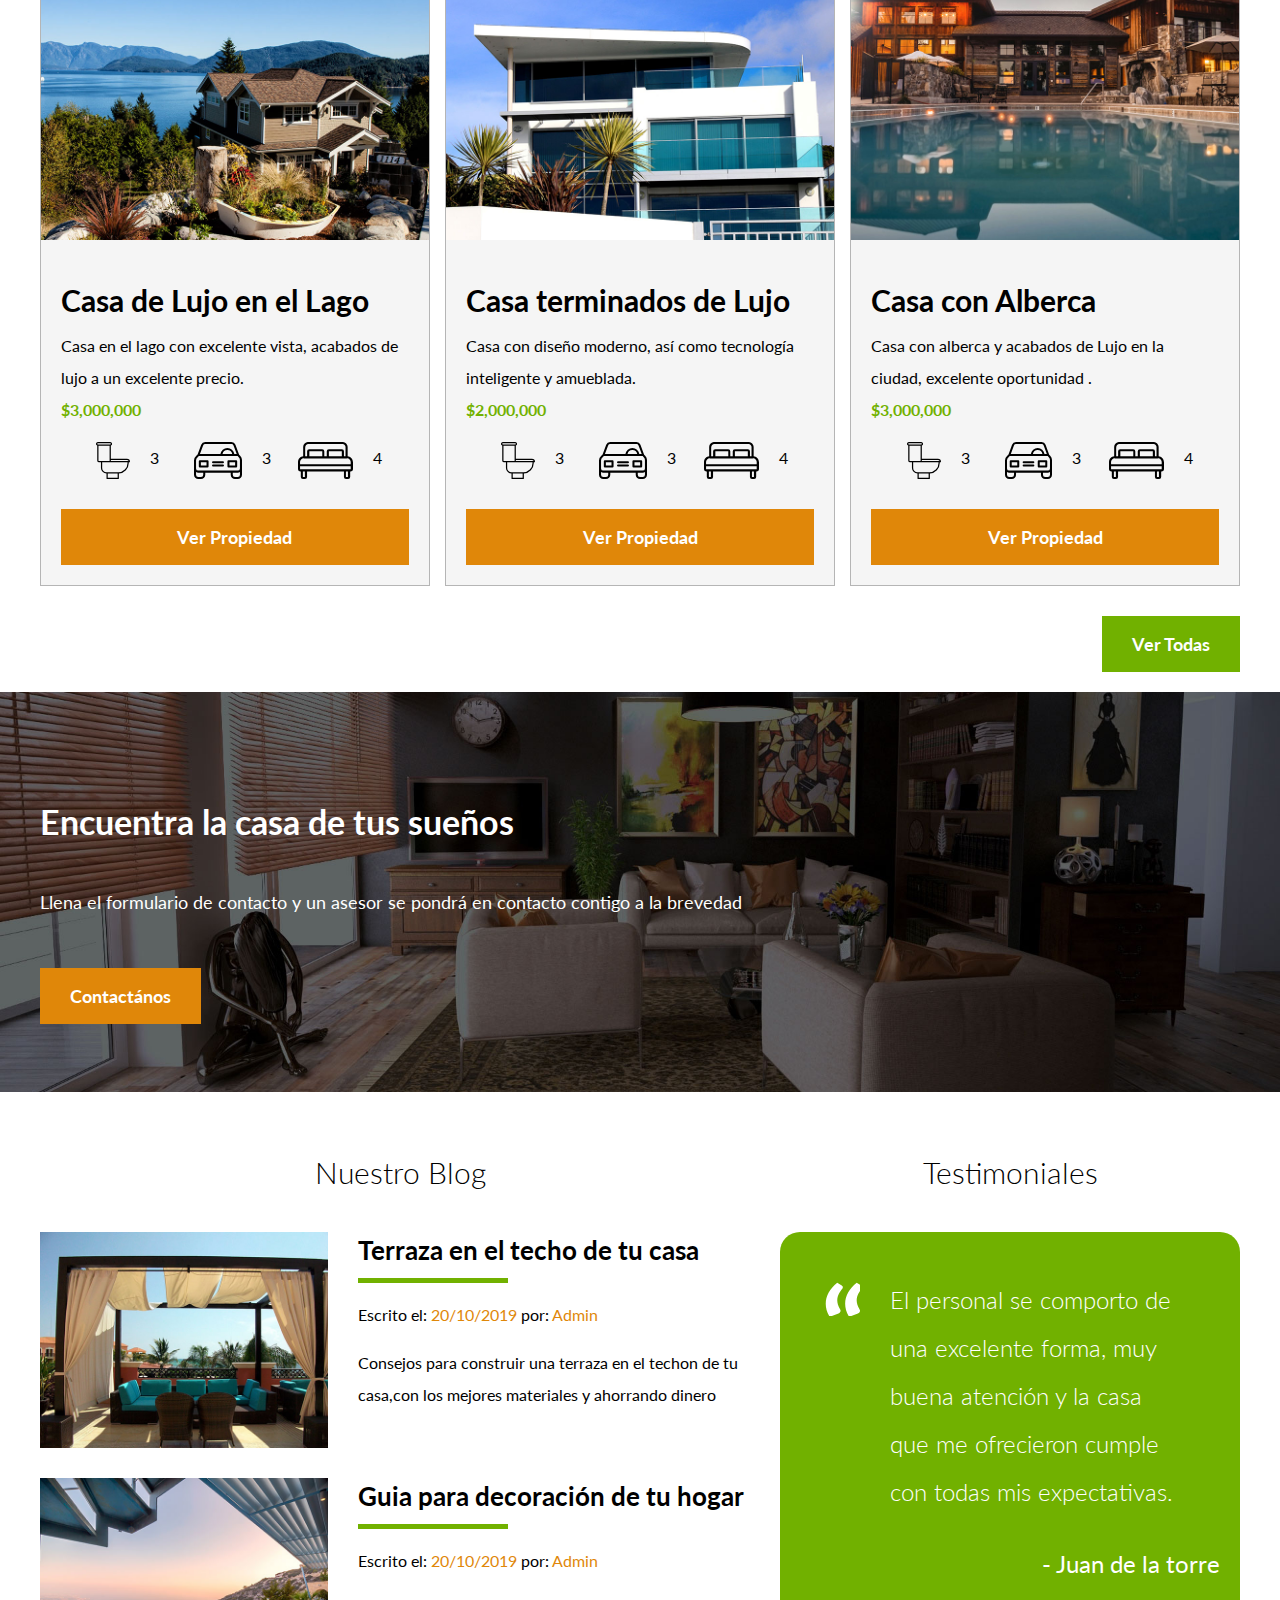
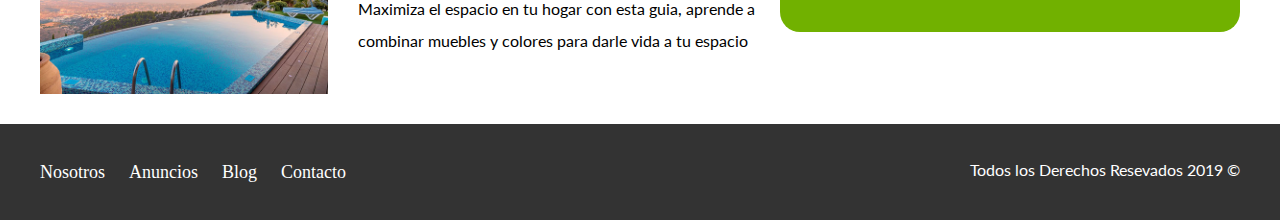
==== commit 66926bc5: "Finalizando pagina princ(Blog,Testimonial,footer)" ====
--- a/index.html
+++ b/index.html
@@ -163,43 +163,63 @@
         </div>
     </section>
 
-    <section>
-        <h3>Nuestro Blog</h3>
-        <article>
-            <img src="img/blog1.jpg" alt="Entrada de blog">
-            <h4>Terraza en el techo de tu casa</h4>
-            <p>Escrito el: <em> 20/10/2019 </em> por: <em>Admin</em></p>
-            <p>Consejos para construir una terraza en el techon de tu casa,con los mejores
-                materiales y ahorrando dinero</p>
-        </article>
-
-        <article>
-            <img src="img/blog2.jpg" alt="Entrada de blog">
-            <h4>Guia para decoración de tu hogar</h4>
-            <p>Escrito el: <em> 20/10/2019 </em> por: <em>Admin</em></p>
-            <p>Maximiza el espacio en tu hogar con esta guia, aprende a combinar muebles y
-                colores para darle vida a tu espacio</p>
-        </article>
-    </section>
-
-    <section>
-        <h3>Testimoniales</h3>
-        <blockquote>
-            El personal se comporto de una excelente forma, muy buena atención y la casa
-            que me ofrecieron cumple con todas mis expectativas.
-        </blockquote>
-        <p>- Juan de la torre</p>
-    </section>
-
-    <footer>
-        <nav class="navegacion">
-            <a href="nosotros.html">Nosotros</a>
-            <a href="anuncios.html">Anuncios</a>
-            <a href="blog.html">Blog</a>
-            <a href="contacto">Contacto</a>
-        </nav>
+    <div class="seccion-inferior contenedor seccion">
+
+        <section class="blog">
+            <h3 class="center-texto fw-300">Nuestro Blog</h3>
+            <article class="entrada-blog">
+                <div class="imagen">
+                    <img src="img/blog1.jpg" alt="Entrada de blog">
+                </div>
+                <div class="texto-entrada">
+                    <a href="#">
+                        <h4>Terraza en el techo de tu casa</h4>
+                    </a>
+                    <p>Escrito el: <span> 20/10/2019 </span> por: <span>Admin</span></p>
+                    <p>Consejos para construir una terraza en el techon de tu casa,con los mejores
+                        materiales y ahorrando dinero</p>
+                </div>
+            </article>
+
+            <article class="entrada-blog">
+                <div class="imagen">
+                    <img src="img/blog2.jpg" alt="Entrada de blog">
+                </div>
+                <div class="texto-entrada">
+                    <a href="#">
+                        <h4>Guia para decoración de tu hogar</h4>
+                    </a>
+                    <p>Escrito el: <span> 20/10/2019 </span> por: <span>Admin</span></p>
+                    <p>Maximiza el espacio en tu hogar con esta guia, aprende a combinar muebles y
+                        colores para darle vida a tu espacio</p>
+                </div>
+
+            </article>
+        </section>
+
+        <section class="testimoniales">
+            <h3 class="center-texto fw-300">Testimoniales</h3>
+            <div class="testimonial">
+                <blockquote>
+                    El personal se comporto de una excelente forma, muy buena atención y la casa
+                    que me ofrecieron cumple con todas mis expectativas.
+                </blockquote>
+                <p>- Juan de la torre</p>
+            </div>
+        </section>
+    </div>
+
+    <footer class="site-footer seccion">
+        <div class="contenedor contenedor-footer">
+            <nav class="navegacion">
+                <a href="nosotros.html">Nosotros</a>
+                <a href="anuncios.html">Anuncios</a>
+                <a href="blog.html">Blog</a>
+                <a href="contacto">Contacto</a>
+            </nav>
+            <p class="copyright">Todos los Derechos Resevados 2019 &copy;</p>
+        </div>
     </footer>
-    <p>Todos los Derechos Resevados 2019 &copy;</p>
 </body>
 
 </html>--- a/css/styles.css
+++ b/css/styles.css
@@ -177,4 +177,88 @@
 }
 .contenido-contacto p {
     font-size: 1.8rem;
+}
+/** Sección Inferior **/
+.seccion-inferior{
+    display: flex;
+    justify-content: space-between;
+}
+.seccion-inferior .blog {
+    flex-basis: 60%; 
+}
+.seccion-inferior .testimoniales {
+    flex-basis: calc(40% - 2rem) ;
+}
+
+.entrada-blog {
+    display: flex;
+    justify-content: space-between;
+    margin-bottom: 2rem;
+}
+.entrada-blog:last-of-type {
+    margin-bottom: 0;
+
+}
+.entrada-blog .imagen {
+    flex-basis: 40%;
+}
+.entrada-blog .texto-entrada {
+    flex-basis: calc(60% - 3rem);
+ }
+ .texto-entrada a {
+    color:#000000;
+    text-decoration: none;
+ }
+ .texto-entrada h4 {
+     margin: 0;
+     line-height: 1.4;
+ }
+ .texto-entrada h4::after {
+     content: '';
+     display: block;
+     width: 15rem;
+     height: .5rem;
+     background-color: #71B100;
+     margin-top: 1rem;
+}
+.texto-entrada span {
+    color: #E08709;
+}
+/** testimoniales **/
+.testimonial {
+    background-color: #71B100;
+    font-size: 2.4rem;
+    padding: 2rem;
+    color: #ffffff;
+    border-radius: 2rem;
+}
+.testimonial p {
+    text-align: right;
+}
+.testimonial blockquote::before {
+    content: '';
+    background-image: url(../img/comilla.svg);
+    width: 4rem;
+    height: 4rem;
+    position: absolute;
+    left: -2rem;
+}
+.testimonial blockquote {
+    position: relative;
+    padding-left: 5rem;
+    font-weight: 300;
+}
+/** footer **/
+.site-footer {
+    background-color: #333333;
+    margin: 0;
+}
+.contenedor-footer{
+    padding: 3rem 0;
+    display: flex;
+    justify-content: space-between;
+}
+.copyright{
+    margin: 0;
+    color:#ffffff;
 }